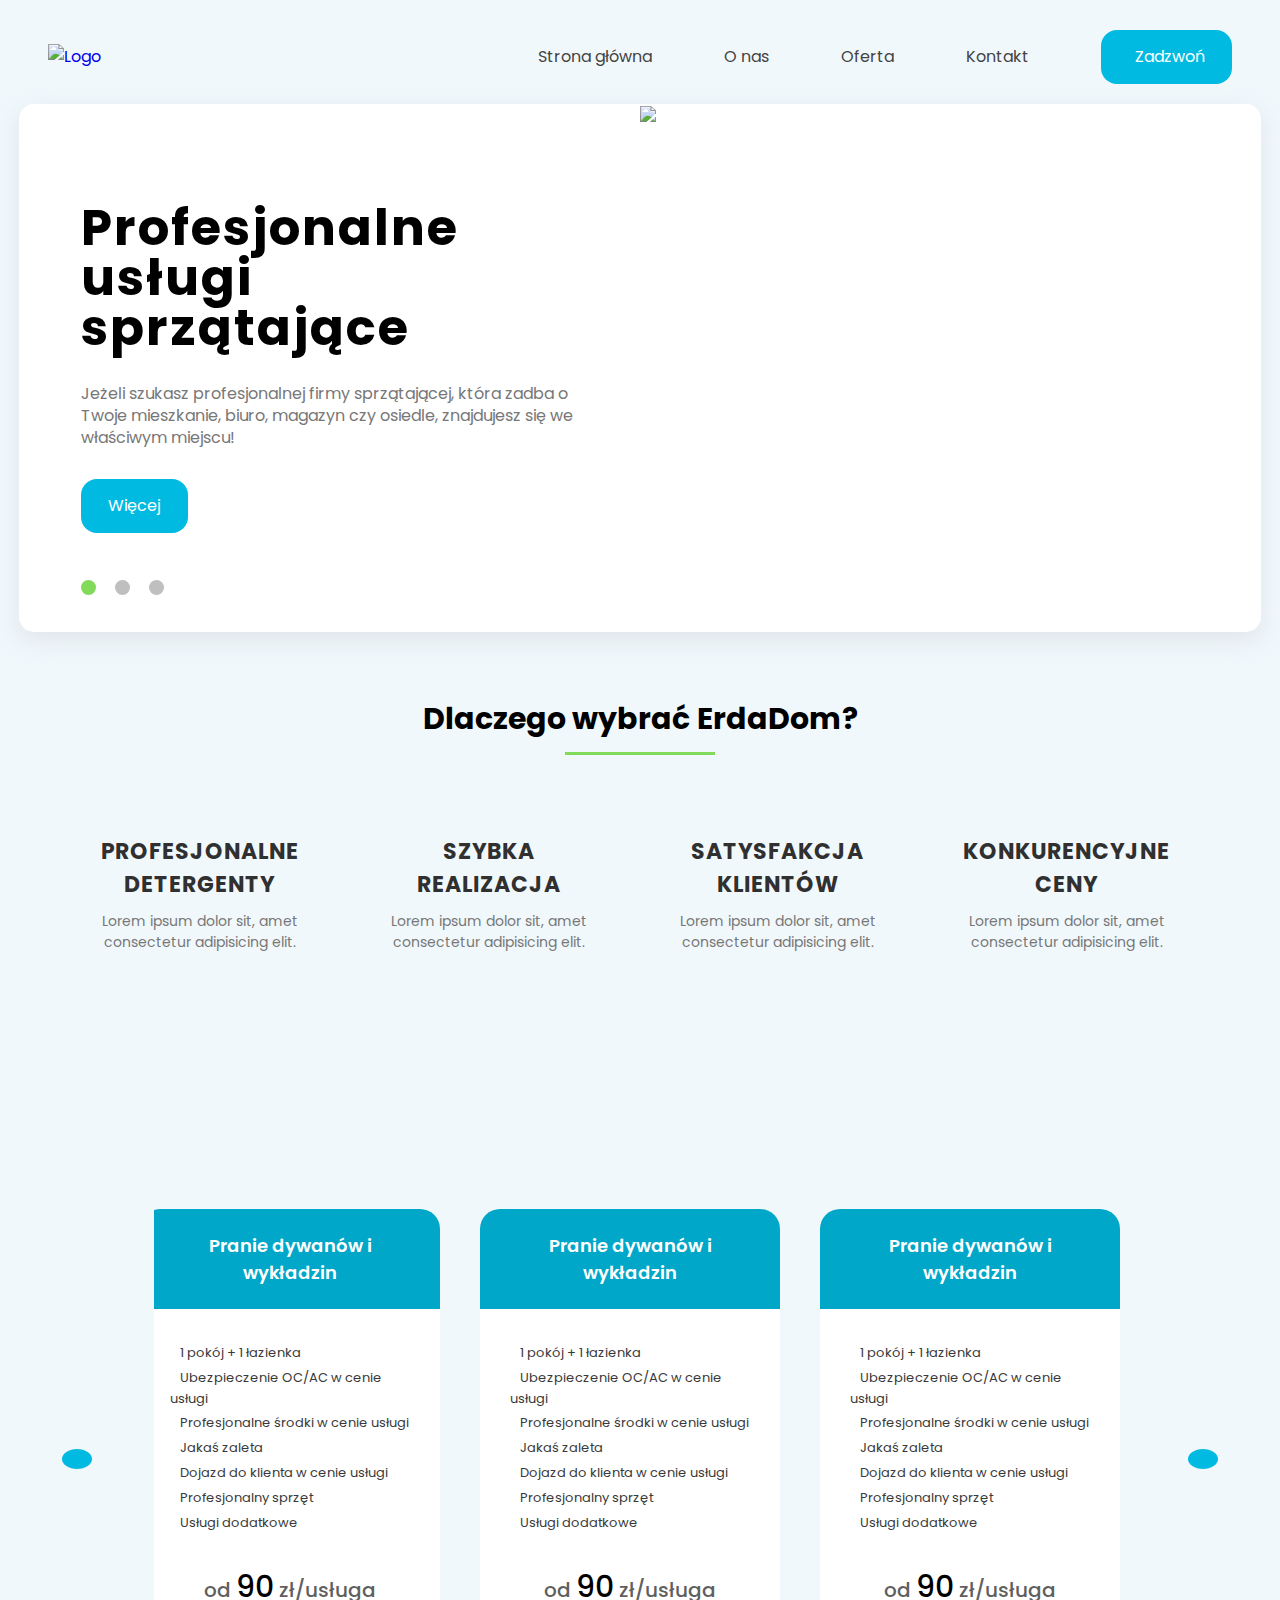
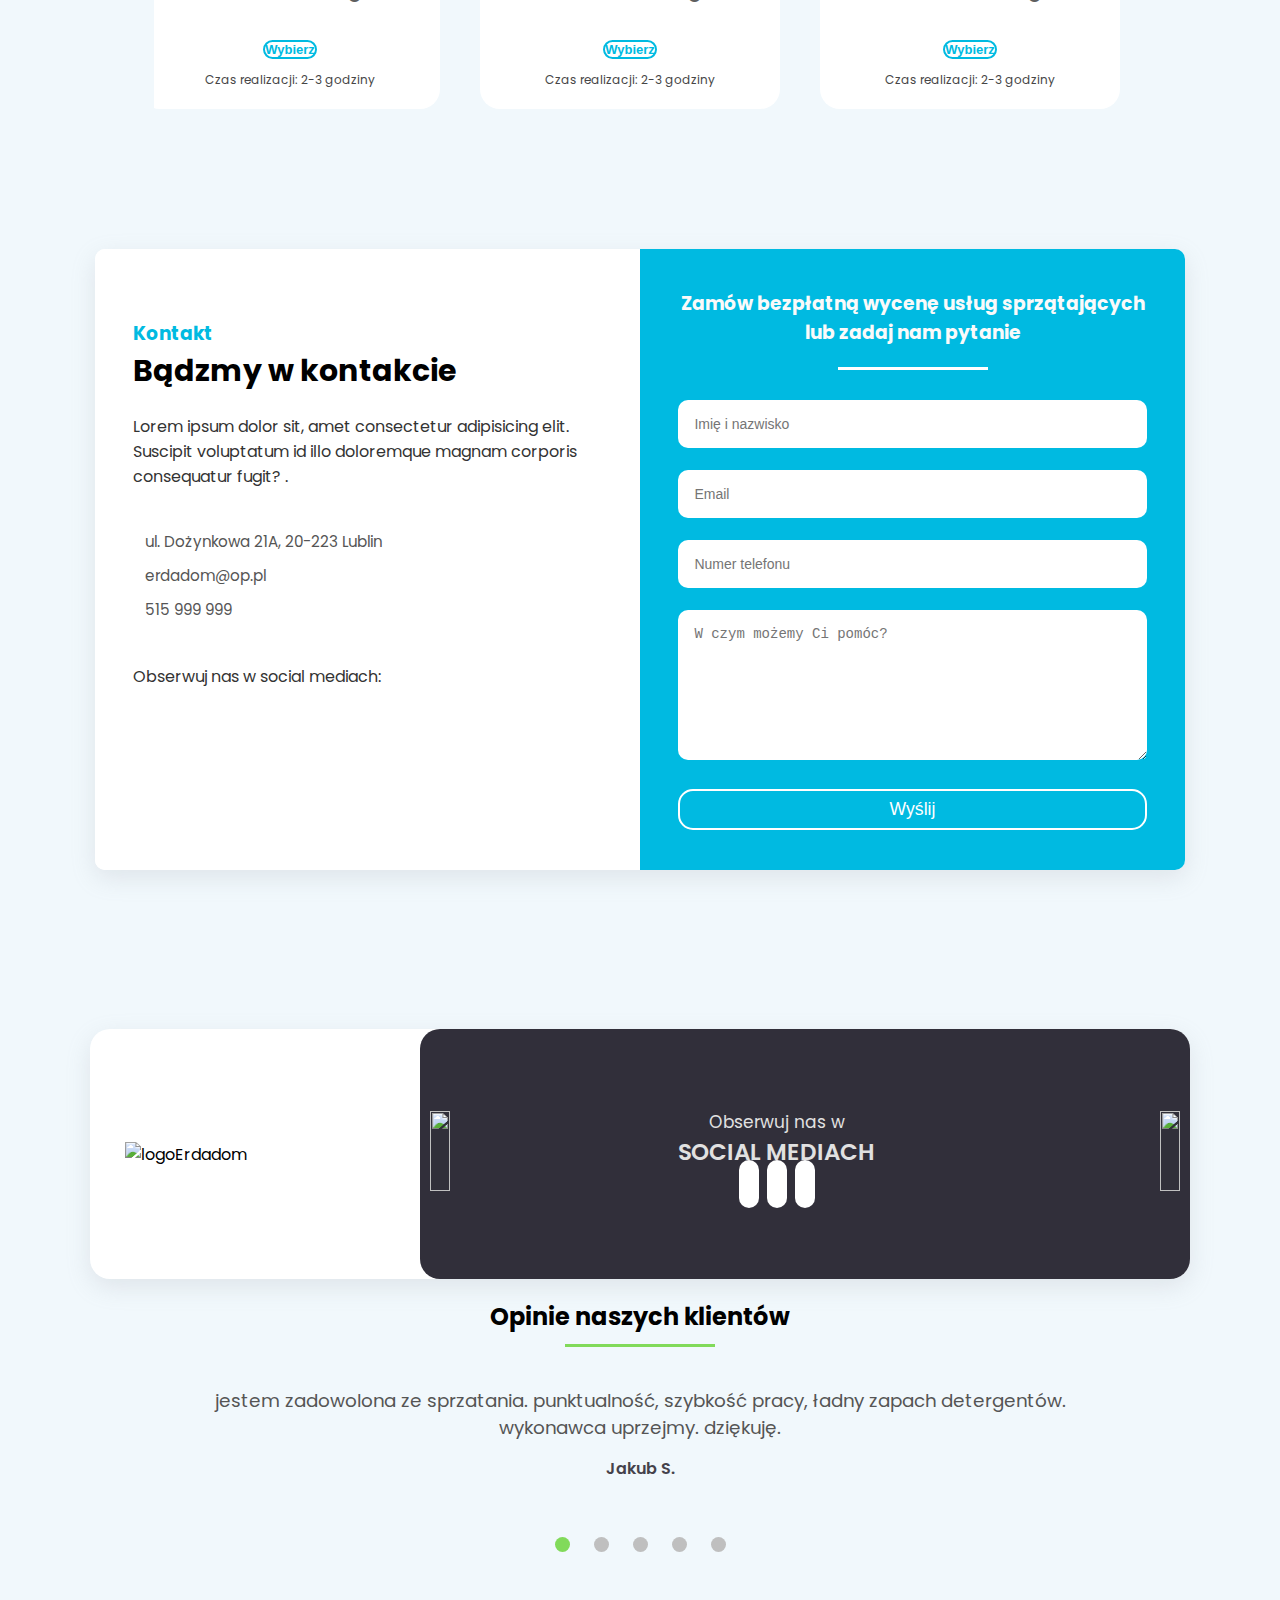
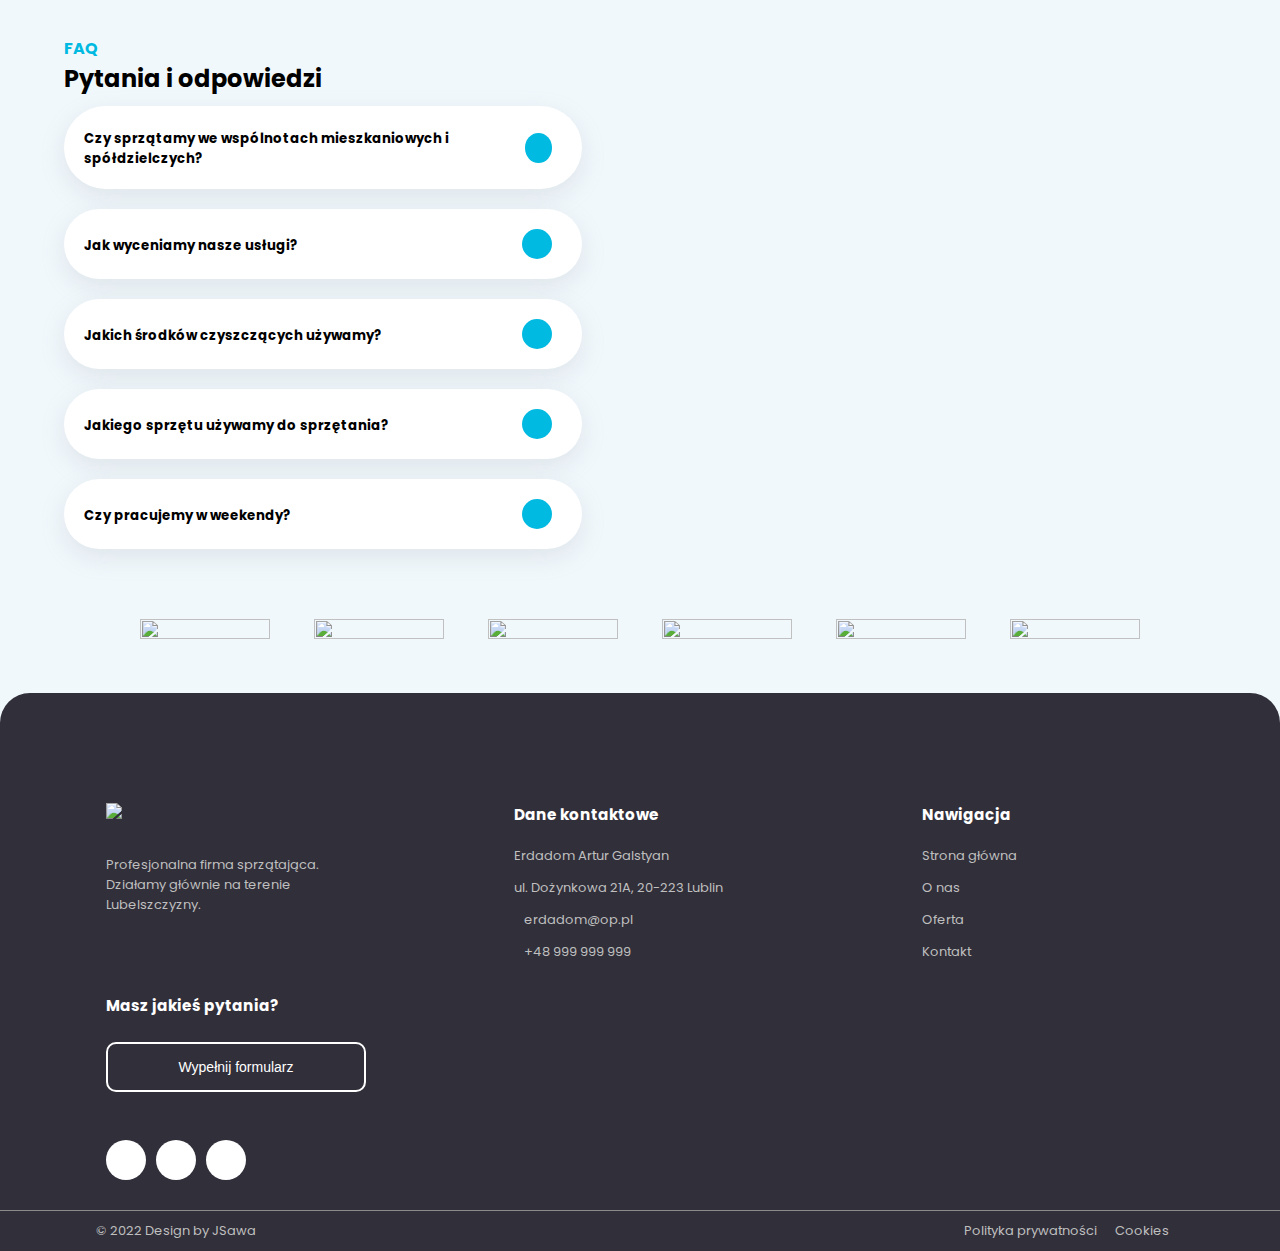
==== index.html @ 8491d3fc "Add files via upload" ====
<!DOCTYPE html>
<html lang="en">
<head>
  <meta charset="UTF-8">
  <meta http-equiv="X-UA-Compatible" content="IE=edge">
  <meta name="viewport" content="width=device-width, initial-scale=1.0">
  <link rel="stylesheet" href="./style.css">
  <link rel="stylesheet" href="https://cdnjs.cloudflare.com/ajax/libs/font-awesome/6.2.0/css/all.min.css" integrity="sha512-xh6O/CkQoPOWDdYTDqeRdPCVd1SpvCA9XXcUnZS2FmJNp1coAFzvtCN9BmamE+4aHK8yyUHUSCcJHgXloTyT2A==" crossorigin="anonymous" referrerpolicy="no-referrer" />
  <link
      href="https://unpkg.com/boxicons@2.1.2/css/boxicons.min.css"
      rel="stylesheet"
    />
    

  <title>ERDADOM - Profejsonalne usługi sprzątające</title>
</head>
<body>
    <main>
      <section class="big-wrapper light">
        

        <header>
          <div class="container">
            <div class="logo">
              <a href="./index.html"><img src="./IMG/ErdadomLogo.png" alt="Logo" /></a>
            </div>

            <div class="links">
              <ul>
                <li><a href="./index.html">Strona główna</a></li>
                <li><a href="./onas.html">O nas</a></li>
                <li><a href="./oferta.html">Oferta</a></li>
                <li><a href="./kontakt.html">Kontakt</a></li>
                <li><a href="tel:+48-515-772-252" class="btn"><i class="fa-solid fa-phone"></i>Zadzwoń</a></li>
              </ul>
            </div>

            <div class="overlay"></div>

            <div class="hamburger-menu">
              <div class="bar"></div>
            </div>
          </div>
        </header>

        <div class="slider">
          <div class="column1">
            <h1>Profesjonalne usługi sprzątające</h1>
            <p>Jeżeli szukasz profesjonalnej firmy sprzątającej, która zadba o Twoje mieszkanie, biuro, magazyn czy osiedle, znajdujesz się we właściwym miejscu!</p>
            <a href="#" class="btn">Więcej</a>
            
            <ul class="ul-slider">
              <li class="btn-slider active"></li>
              <li class="btn-slider"></li>
              <li class="btn-slider"></li>
            </ul>
          </div>
          <div class="column2">
            <img src="./IMG/pic1.png" id="banner">
          </div>
        </div>

        <div class="services">
          <h3>Dlaczego wybrać ErdaDom?</h3>
          <div class="line-services"></div>
          <div class="single-service">
            <div class="social"><i class="fa-solid fa-bottle-droplet"></i></div>
            <span></span>
            <h5>Profesjonalne detergenty</h5>
            <p>Lorem ipsum dolor sit, amet consectetur adipisicing elit.</p>
          </div>
          <div class="single-service">
            <div class="social"><i class="fa-solid fa-bolt-lightning"></i></div>
            <span></span>
            <h5>Szybka realizacja</h5>
            <p>Lorem ipsum dolor sit, amet consectetur adipisicing elit.</p>
          </div>
          <div class="single-service">
            <div class="social"><i class="fa-solid fa-thumbs-up"></i></div>
            <span></span>
            <h5>Satysfakcja klientów</h5>
            <p>Lorem ipsum dolor sit, amet consectetur adipisicing elit.</p>
          </div>
          <div class="single-service">
            <div class="social"><i class="fa-solid fa-coins"></i></div>
            <span></span>
            <h5>Konkurencyjne ceny</h5>
            <p>Lorem ipsum dolor sit, amet consectetur adipisicing elit.</p>
          </div>
        </div> 
        
        <section class="product"> 
          <button class="pre-btn"><i class="fa-solid fa-angle-left"></i></button>
          <button class="nxt-btn"><i class="fa-solid fa-angle-right"></i></button>
          <div class="product-container">
              <div class="product-card">
                  <h3>Pranie dywanów i wykładzin</h3>
                    <ul>
                      <li><i class="fa-solid fa-check"></i>1 pokój + 1 łazienka</li>
                      <li><i class="fa-solid fa-check"></i>Ubezpieczenie OC/AC w cenie usługi</li>
                      <li><i class="fa-solid fa-check"></i>Profesjonalne środki w cenie usługi</li>
                      <li><i class="fa-solid fa-check"></i>Jakaś zaleta</li>
                      <li><i class="fa-solid fa-check"></i>Dojazd do klienta w cenie usługi</li>
                      <li><i class="fa-solid fa-check"></i>Profesjonalny sprzęt</li>
                      <li><i class="fa-solid fa-check"></i>Usługi dodatkowe</li>
                    </ul>
                    <h6>od <span>90</span> zł/usługa</h6>
                    <button class="btn-price">Wybierz</button>
                    <p>Czas realizacji: 2-3 godziny<p>
              </div>
      
              <div class="product-card">
                <h3>Pranie dywanów i wykładzin</h3>
                  <ul>
                    <li><i class="fa-solid fa-check"></i>1 pokój + 1 łazienka</li>
                    <li><i class="fa-solid fa-check"></i>Ubezpieczenie OC/AC w cenie usługi</li>
                    <li><i class="fa-solid fa-check"></i>Profesjonalne środki w cenie usługi</li>
                    <li><i class="fa-solid fa-check"></i>Jakaś zaleta</li>
                    <li><i class="fa-solid fa-check"></i>Dojazd do klienta w cenie usługi</li>
                    <li><i class="fa-solid fa-check"></i>Profesjonalny sprzęt</li>
                    <li><i class="fa-solid fa-check"></i>Usługi dodatkowe</li>
                  </ul>
                  <h6>od <span>90</span> zł/usługa</h6>
                  <button class="btn-price">Wybierz</button>
                  <p>Czas realizacji: 2-3 godziny<p>
              </div>
              <div class="product-card">
                <h3>Pranie dywanów i wykładzin</h3>
                  <ul>
                    <li><i class="fa-solid fa-check"></i>1 pokój + 1 łazienka</li>
                    <li><i class="fa-solid fa-check"></i>Ubezpieczenie OC/AC w cenie usługi</li>
                    <li><i class="fa-solid fa-check"></i>Profesjonalne środki w cenie usługi</li>
                    <li><i class="fa-solid fa-check"></i>Jakaś zaleta</li>
                    <li><i class="fa-solid fa-check"></i>Dojazd do klienta w cenie usługi</li>
                    <li><i class="fa-solid fa-check"></i>Profesjonalny sprzęt</li>
                    <li><i class="fa-solid fa-check"></i>Usługi dodatkowe</li>
                  </ul>
                  <h6>od <span>90</span> zł/usługa</h6>
                  <button class="btn-price">Wybierz</button>
                  <p>Czas realizacji: 2-3 godziny<p>
              </div>
              <div class="product-card">
              <h3>Pranie dywanów i wykładzin</h3>
                <ul>
                  <li><i class="fa-solid fa-check"></i>1 pokój + 1 łazienka</li>
                  <li><i class="fa-solid fa-check"></i>Ubezpieczenie OC/AC w cenie usługi</li>
                  <li><i class="fa-solid fa-check"></i>Profesjonalne środki w cenie usługi</li>
                  <li><i class="fa-solid fa-check"></i>Jakaś zaleta</li>
                  <li><i class="fa-solid fa-check"></i>Dojazd do klienta w cenie usługi</li>
                  <li><i class="fa-solid fa-check"></i>Profesjonalny sprzęt</li>
                  <li><i class="fa-solid fa-check"></i>Usługi dodatkowe</li>
                </ul>
                <h6>od <span>90</span> zł/usługa</h6>
                <button class="btn-price">Wybierz</button>
                <p>Czas realizacji: 2-3 godziny<p>
              </div>
              <div class="product-card">
            <h3>Pranie dywanów i wykładzin</h3>
              <ul>
                <li><i class="fa-solid fa-check"></i>1 pokój + 1 łazienka</li>
                <li><i class="fa-solid fa-check"></i>Ubezpieczenie OC/AC w cenie usługi</li>
                <li><i class="fa-solid fa-check"></i>Profesjonalne środki w cenie usługi</li>
                <li><i class="fa-solid fa-check"></i>Jakaś zaleta</li>
                <li><i class="fa-solid fa-check"></i>Dojazd do klienta w cenie usługi</li>
                <li><i class="fa-solid fa-check"></i>Profesjonalny sprzęt</li>
                <li><i class="fa-solid fa-check"></i>Usługi dodatkowe</li>
              </ul>
              <h6>od <span>90</span> zł/usługa</h6>
              <button class="btn-price">Wybierz</button>
              <p>Czas realizacji: 2-3 godziny<p>
              </div>
              <div class="product-card">
                <h3>Pranie dywanów i wykładzin</h3>
                  <ul>
                    <li><i class="fa-solid fa-check"></i>1 pokój + 1 łazienka</li>
                    <li><i class="fa-solid fa-check"></i>Ubezpieczenie OC/AC w cenie usługi</li>
                    <li><i class="fa-solid fa-check"></i>Profesjonalne środki w cenie usługi</li>
                    <li><i class="fa-solid fa-check"></i>Jakaś zaleta</li>
                    <li><i class="fa-solid fa-check"></i>Dojazd do klienta w cenie usługi</li>
                    <li><i class="fa-solid fa-check"></i>Profesjonalny sprzęt</li>
                    <li><i class="fa-solid fa-check"></i>Usługi dodatkowe</li>
                  </ul>
                  <h6>od <span>90</span> zł/usługa</h6>
                  <button class="btn-price">Wybierz</button>
                  <p>Czas realizacji: 2-3 godziny<p>
              </div>
              <div class="product-card">
                <h3>Pranie dywanów i wykładzin</h3>
                  <ul>
                    <li><i class="fa-solid fa-check"></i>1 pokój + 1 łazienka</li>
                    <li><i class="fa-solid fa-check"></i>Ubezpieczenie OC/AC w cenie usługi</li>
                    <li><i class="fa-solid fa-check"></i>Profesjonalne środki w cenie usługi</li>
                    <li><i class="fa-solid fa-check"></i>Jakaś zaleta</li>
                    <li><i class="fa-solid fa-check"></i>Dojazd do klienta w cenie usługi</li>
                    <li><i class="fa-solid fa-check"></i>Profesjonalny sprzęt</li>
                    <li><i class="fa-solid fa-check"></i>Usługi dodatkowe</li>
                  </ul>
                  <h6>od <span>90</span> zł/usługa</h6>
                  <button class="btn-price">Wybierz</button>
                  <p>Czas realizacji: 2-3 godziny<p>
              </div>
              <div class="product-card">
                <h3>Pranie dywanów i wykładzin</h3>
                  <ul>
                    <li><i class="fa-solid fa-check"></i>1 pokój + 1 łazienka</li>
                    <li><i class="fa-solid fa-check"></i>Ubezpieczenie OC/AC w cenie usługi</li>
                    <li><i class="fa-solid fa-check"></i>Profesjonalne środki w cenie usługi</li>
                    <li><i class="fa-solid fa-check"></i>Jakaś zaleta</li>
                    <li><i class="fa-solid fa-check"></i>Dojazd do klienta w cenie usługi</li>
                    <li><i class="fa-solid fa-check"></i>Profesjonalny sprzęt</li>
                    <li><i class="fa-solid fa-check"></i>Usługi dodatkowe</li>
                  </ul>
                  <h6>od <span>90</span> zł/usługa</h6>
                  <button class="btn-price">Wybierz</button>
                  <p>Czas realizacji: 2-3 godziny<p>
              </div>
              <div class="product-card">
                <h3>Pranie dywanów i wykładzin</h3>
                  <ul>
                    <li><i class="fa-solid fa-check"></i>1 pokój + 1 łazienka</li>
                    <li><i class="fa-solid fa-check"></i>Ubezpieczenie OC/AC w cenie usługi</li>
                    <li><i class="fa-solid fa-check"></i>Profesjonalne środki w cenie usługi</li>
                    <li><i class="fa-solid fa-check"></i>Jakaś zaleta</li>
                    <li><i class="fa-solid fa-check"></i>Dojazd do klienta w cenie usługi</li>
                    <li><i class="fa-solid fa-check"></i>Profesjonalny sprzęt</li>
                    <li><i class="fa-solid fa-check"></i>Usługi dodatkowe</li>
                  </ul>
                  <h6>od <span>90</span> zł/usługa</h6>
                  <button class="btn-price">Wybierz</button>
                  <p>Czas realizacji: 2-3 godziny<p>
              </div>
              <div class="product-card">
                <h3>Pranie dywanów i wykładzin</h3>
                  <ul>
                    <li><i class="fa-solid fa-check"></i>1 pokój + 1 łazienka</li>
                    <li><i class="fa-solid fa-check"></i>Ubezpieczenie OC/AC w cenie usługi</li>
                    <li><i class="fa-solid fa-check"></i>Profesjonalne środki w cenie usługi</li>
                    <li><i class="fa-solid fa-check"></i>Jakaś zaleta</li>
                    <li><i class="fa-solid fa-check"></i>Dojazd do klienta w cenie usługi</li>
                    <li><i class="fa-solid fa-check"></i>Profesjonalny sprzęt</li>
                    <li><i class="fa-solid fa-check"></i>Usługi dodatkowe</li>
                  </ul>
                  <h6>od <span>90</span> zł/usługa</h6>
                  <button class="btn-price">Wybierz</button>
                  <p>Czas realizacji: 2-3 godziny<p>
              </div>
          </div>
      </section>



        

        


        
        
        

        


        <div class="contact">
          <div class="form">
            <div class="contact-info">
              <h3 class="contact-title">Kontakt</h3>
              <h6 class="contact-subtitle">Bądzmy w kontakcie</h6>
              <p class="contact-text">
                Lorem ipsum dolor sit, amet consectetur adipisicing elit. Suscipit voluptatum id illo doloremque magnam corporis consequatur fugit? .
              </p>

              <div class="contact-information">
                <div class="information">
                  <i class="fa-solid fa-location-dot"></i>
                  <p>ul. Dożynkowa 21A, 20-223 Lublin</p>
                </div>
                <div class="information">
                  <i class="fa-regular fa-envelope"></i>
                  <p>erdadom@op.pl</p>
                </div>
                <div class="information">
                  <i class="fa-solid fa-phone"></i>
                  <p>515 999 999</p>
                </div>
              

              <div class="contact-social-media">
                <p>Obserwuj nas w social mediach:</p>
                <div class="social-icons">
                  <a href="#">
                    <i class="fa-brands fa-facebook-f"></i>
                  </a>
                  <a href="#">
                    <i class="fa-brands fa-instagram"></i>
                  </a>
                  <a href="#">
                    <i class="fa-brands fa-whatsapp"></i>
                  </a>
                </div>
              </div>
            </div>

          </div>
            <div class="contact-form">
             <h3>Zamów bezpłatną wycenę usług sprzątających lub zadaj nam pytanie</h3>
             <div class="line-contact"></div>
             <input type="text" class="field" placeholder="Imię i nazwisko">
             <input type="email" class="field" placeholder="Email">
             <input type="tel" class="field" placeholder="Numer telefonu">
             <textarea class="field area" placeholder="W czym możemy Ci pomóc?"></textarea>
             <button class="btn-form">Wyślij</button>
            </div>
          </div>
        </div>


        <div class="followsocials">
          <div class="followsocials-container">
            <div class="followsocials-col1">
              <img src="./IMG/ErdadomLogo.png" alt="logoErdadom">
            </div>
            <div class="followsocials-col2">
              <div class="dots1">
                <img src="./IMG/dotsleft.png" alt="">
              </div>
              <div class="followsocials-nickname">
                <p>Obserwuj nas w</p>
                <H4>SOCIAL MEDIACH</H4>
                <i class="fa-brands fa-facebook-f"></i>
                <i class="fa-brands fa-instagram"></i>
                <i class="fa-brands fa-whatsapp"></i>
                </div>

                <div class="followsocials-socials">
                  <img src="./IMG/socials.png" alt="">
                </div>
                
                <div class="dots2">
                  <img src="./IMG/dotsright.png" alt="">
                </div>
              </div>


            </div>
          </div>
        </div>




        <div class="testimonals">
          <div class="testimonials-title">
            <h2>Opinie naszych klientów</h2>
            <div class="testimonials-line"></div>
          </div>
        </div>
        <section class="testim" id="testim">
          <div class="wrap">
  
              <span id="right-arrow" class="arrow right fa fa-chevron-right"></span>
              <span id="left-arrow" class="arrow left fa fa-chevron-left"></span>
  
              <ul class="dots" id="testim-dots">
                  <li class="dot active"></li>
                  <li class="dot"></li>
                  <li class="dot"></li>
                  <li class="dot"></li>
                  <li class="dot"></li>
              </ul>
  
              <div class="cont" id="testim-content">
  
                  <div class="active">
                      
                      
                      <p>jestem zadowolona ze sprzatania. punktualność, szybkość pracy, ładny zapach detergentów. wykonawca uprzejmy. dziękuję.</p>
                      <h2>Jakub S.</h2>
                      
                          
                  </div>
                  
                  <div>
                      
                      
                      <p>
                        Niesamowicie mila Pani bardzo sprawnie ogarnela cale mieszkanie. Wszystko bardzo profesjonalnie i na poziomie. Jestem niesamowicie wdzieczny i bardzo dziekuje za pomoc;)</p>
                        <h2>Natalia R.</h2>
                        
                          
                  </div>
                  
                  <div>
                      
                      
                      <p>Mieszkanie wyspratane ekspresowo. Bardzo szybko i dokladnie. Polecam te firme z czystym sumieniem! Na pewno jeszcze skorzystam</p>
                      <h2>Kamil S.</h2>
                      
                          
                  </div>
                  
                  <div>
                      
                      
                      <p>Bardzo efektywny proces. Zamowilam usługę wieczorem na kolejny dzień. Mieszkanie pieknie posprzątane. Polecam serdecznie.</p>
                      <h2>Piotr R.</h2>
                      
                          
                  </div>
                  
                  <div>
                      
                      
                      <p>Wielkie dzięki dla firmy Clean Kit za doskonałą obsługę. Wracasz do domu - i po prostu niesamowite piękno i czystość..</p>
                      
                          <h2>Lorem Q. Ipsum</h2>
                  </div>
              </div>
  
          </div>
      </section>




        

        
        <div class="faq">
          <div class="column-1-faq">
           <h4>FAQ</h4>
           <h2>Pytania i odpowiedzi</h2>
           <div class="accordion">
             <h5>Czy sprzątamy we wspólnotach mieszkaniowych i spółdzielczych?</h5>
             <div class="icon">
               <i class="fa-sharp fa-solid fa-angle-down"></i>
           </div>
          </div>
              <div class="panel">
                <p>Lorem ipsum dolor sit amet consectetur, adipisicing elit. Consequuntur eaque voluptas ipsum dolor cupiditate, atque porro nobis corrupti ullam optio deleniti, nemo sint, at delectus aut laborum sunt animi veritatis.</p>
              </div>

              <div class="accordion">
                <h5>Jak wyceniamy nasze usługi?</h5>
                <div class="icon">
                  <i class="fa-sharp fa-solid fa-angle-down"></i>
              </div>
             </div>
                 <div class="panel">
                   <p>Lorem ipsum dolor sit amet consectetur, adipisicing elit. Consequuntur eaque voluptas ipsum dolor cupiditate, atque porro nobis corrupti ullam optio deleniti, nemo sint, at delectus aut laborum sunt animi veritatis.</p>
                 </div>

                 <div class="accordion">
                  <h5>Jakich środków czyszczących używamy?</h5>
                  <div class="icon">
                    <i class="fa-sharp fa-solid fa-angle-down"></i>
                </div>
               </div>
                   <div class="panel">
                     <p>Lorem ipsum dolor sit amet consectetur, adipisicing elit. Consequuntur eaque voluptas ipsum dolor cupiditate, atque porro nobis corrupti ullam optio deleniti, nemo sint, at delectus aut laborum sunt animi veritatis.</p>
                   </div>

                   <div class="accordion">
                    <h5>Jakiego sprzętu używamy do sprzętania?</h5>
                    <div class="icon">
                      <i class="fa-sharp fa-solid fa-angle-down"></i>
                  </div>
                 </div>
                     <div class="panel">
                       <p>Lorem ipsum dolor sit amet consectetur, adipisicing elit. Consequuntur eaque voluptas ipsum dolor cupiditate, atque porro nobis corrupti ullam optio deleniti, nemo sint, at delectus aut laborum sunt animi veritatis.</p>
                     </div>

                     <div class="accordion">
                      <h5>Czy pracujemy w weekendy?</h5>
                      <div class="icon">
                        <i class="fa-sharp fa-solid fa-angle-down"></i>
                    </div>
                   </div>
                       <div class="panel">
                         <p>Lorem ipsum dolor sit amet consectetur, adipisicing elit. Consequuntur eaque voluptas ipsum dolor cupiditate, atque porro nobis corrupti ullam optio deleniti, nemo sint, at delectus aut laborum sunt animi veritatis.</p>
                       </div>
             
           
          </div>
          <div class="column-2-faq">
            <img src="./IMG/pic3.png" alt="">
          </div>

          

        </div>

        







          <div class="client-wrap">

            <div class="client-in">
              <ul>
                <li>
                  <img src="./IMG/firma1.PNG" alt="">
                </li>
                <li>
                  <img src="./IMG/firma2.PNG" alt="">
                </li>
                <li>
                  <img src="./IMG/firma3.PNG" alt="">
                </li>
                <li>
                  <img src="./IMG/firma4.PNG" alt="">
                </li>
                <li>
                  <img src="./IMG/firma5.PNG" alt="">
                </li>
                <li>
                  <img src="./IMG/firma6.PNG" alt="">
                </li>
                
              </ul>
            </div>
          </div>


 
        



          


        <footer>
          <div class="row">
            <div class="col">
               <a href="./index.html"><img src="./IMG/ErdadomLogo.png" class="logo-slider"></a>
               <p>Profesjonalna firma sprzątająca. Działamy głównie na terenie Lubelszczyzny.</p>
            </div>
            <div class="col">
               <h3>Dane kontaktowe</h3>
               <p>Erdadom Artur Galstyan <br>
               <p>ul. Dożynkowa 21A, 20-223 Lublin</p>

               <a href="mailto:erdadom@op.pl"><p><i class="fa-solid fa-envelope"></i>erdadom@op.pl</p></a>
               <a href="tel:+48-604-844-491"><p><i class="fa-solid fa-phone"></i>+48 999 999 999</p></a>
            </div>
            <div class="col">
              <h3>Nawigacja</h3>
              <ul>
                <li><a href="./index.html">Strona główna</a></li>
                <li><a href="./onas.html">O nas</a></li>
                <li><a href="./oferta.html">Oferta</a></li>
                <li><a href="./kontakt.html">Kontakt</a></li>
              </ul>
            </div>
            <div class="col">
              <h3>Masz jakieś pytania?</h3>
              

              <button class="footer-btn">Wypełnij formularz</button>

              <div class="social-icons">
                <i class="fa-brands fa-facebook-f"></i>
                <i class="fa-brands fa-instagram"></i>
                <i class="fa-brands fa-whatsapp"></i>
              </div>
              </div>
              
            </div>
            <div class="footer-line"></div>

            <div class="footer-lowest">
              <div class="footer-col1">
                <p>
                  &copy; 2022 Design by JSawa</p>
              </div>

              <div class="footer-col2">
                <a href="#">Polityka prywatności</a>
                <a href="#">Cookies</a>
              </div>
            </div>
          
        </footer>













        

        




        



        
       

      </section>


      
      
    </main>

    <!-- JavaScript Files -->

    <script src="https://kit.fontawesome.com/a81368914c.js"></script>
    <script src="./app.js"></script>
    <script src="https://cdn.jsdelivr.net/npm/swiper/swiper-bundle.min.js"></script>
  </body>
</body>
</html>
---- style.css ----
@import url("https://fonts.googleapis.com/css2?family=Poppins:wght@100;200;300;400;500;600;700;800;900&display=swap");

.light {
  --mainColor: #64bcf4;
  --hoverColor: #5bacdf;
  --backgroundColor: #f1f8fc;
  --darkOne: #312f3a;
  --darkTwo: #45424b;
  --lightOne: #919191;
  --lightTwo: #aaa;
}

.dark {
  --mainColor: #64bcf4;
  --hoverColor: #5bacdf;
  --backgroundColor: #192e3a;
  --darkOne: #f3f3f3;
  --darkTwo: #fff;
  --lightOne: #ccc;
  --lightTwo: #e7e3e3;
}

*,
*::before,
*::after {
  padding: 0;
  margin: 0;
  box-sizing: border-box;
}

body {
  font-family: "Poppins", sans-serif;
}

.stop-scrolling {
  height: 100%;
  overflow: hidden;
}

img {
  width: 100%;
}

a {
  text-decoration: none;
}

.big-wrapper {
  position: relative;
  padding: 1.7rem 0 rem;
  width: 100%;
  min-height: 100vh;
  overflow: hidden;
  background-color: var(--backgroundColor);
  display: flex;
  flex-direction: column;
  justify-content: space-between;
}

.container {
  position: relative;
  max-width: 81rem;
  width: 100%;
  margin: 0 auto;
  padding: 0 3rem;
  padding-top: 20px;
  padding-bottom: 20px;
  z-index: 10;
}

header {
  position: relative;
  z-index: 70;
  margin-top: 10px;
}

header .container {
  display: flex;
  justify-content: space-between;
  align-items: center;
}

.overlay {
  display: none;
}

.logo {
  display: flex;
  align-items: center;
  cursor: pointer;
}

.logo img {
  width: 150px;
  margin-right: 0.6rem;
  margin-top: -0.6rem;
}

.logo h3 {
  color: var(--darkTwo);
  font-size: 1.55rem;
  line-height: 1.2;
  font-weight: 700;
}

.links ul {
  display: flex;
  list-style: none;
  align-items: center;
}

.links a {
  color: rgb(67, 67, 67);
  margin-left: 4.5rem;
  display: inline-block;
  transition: 0.3s;
}

.links a:hover {
  color: #00bae1;
  transform: scale(1.05);
}

.btn {
  display: inline-block;
  padding: 0.9rem 1.7rem;
  color: #fff !important;
  background-color: #00bae1;
  border-radius: 16px;
  text-transform: capitalize;
  transition: 0.3s;
}

.btn i{
  margin-right: 7px;
}

.btn:hover {
  background-color: #01a7c8;
  transform: scale(1) !important;
}

.hamburger-menu {
  position: relative;
  z-index: 99;
  width: 2rem;
  height: 2rem;
  display: flex;
  align-items: center;
  justify-content: center;
  cursor: pointer;
  display: none;
}

.hamburger-menu .bar {
  position: relative;
  width: 100%;
  height: 3px;
  background-color: var(--darkTwo);
  border-radius: 3px;
  transition: 0.5s;
}

.bar::before,
.bar::after {
  content: "";
  position: absolute;
  width: 100%;
  height: 100%;
  background-color: var(--darkTwo);
  border-radius: 3px;
  transition: 0.5s;
}

.bar::before {
  transform: translateY(-8px);
}

.bar::after {
  transform: translateY(8px);
}

.big-wrapper.active .hamburger-menu .bar {
  background-color: transparent;
}

.big-wrapper.active .bar::before {
  transform: translateY(0) rotate(-45deg);
}

.big-wrapper.active .bar::after {
  transform: translateY(0) rotate(45deg);
}

.slider{
  display: flex;
  justify-content: center;
  margin: auto;
  width: 97%;
  overflow: hidden;
  border-radius: 15px;
  background-color: white;
  box-shadow: rgba(149, 157, 165, 0.2) 0px 8px 24px;
  
}

.slider-onas{
  display: flex;
  justify-content: center;
  margin: auto;
  width: 97%;
  height: 0px;
  overflow: hidden;
  border-radius: 15px;
  background-color: white;
}

.column1, .column2{
  flex-basis: 50%;
  overflow: hidden;
}

.column2 img{
  width: 100%;
}

.column1{
  padding: 8% 5%;
  position: relative;
}

.column1 h1{
  font-size: 50px;
  line-height: 50px;
  letter-spacing: 2px;
  margin-bottom: 30px;
}

.column1 p{
  color: #777;
  line-height: 22px;
  margin: 15px 0 30px;
}

.ul-slider{
  position: absolute;
  bottom: 30px;
}

.ul-slider .active{
  background-color: #81da5a;
}

.zoom{
  animation: zoomout 0.5s linear 1;
}

@keyframes zoomout{
  0%{
    transform: scale(1.2);
  }
  100%{
    transform: scale(1);
  }
}

.ul-slider li{
  list-style: none;
  width: 15px;
  height: 15px;
  display: inline-block;
  background-color: #bfbfbf;
  border-radius: 50%;
  margin-right: 15px;
  cursor: pointer;
}

.showcase-area .container {
  margin-top: 250px;
  display: grid;
  grid-template-columns: repeat(2, 1fr);
  align-items: center;
  justify-content: center;
}

.big-title {
  font-size: 1.4rem;
  color: var(--darkOne);
  text-transform: capitalize;
  line-height: 1.4;
}

.text {
  color: var(--lightOne);
  font-size: 1.1rem;
  margin: 1.9rem 0 2.5rem;
  max-width: 600px;
  line-height: 2.3;
}

.showcase-area .btn {
  box-shadow: 0 0 40px 2px rgba(0, 0, 0, 0.05);
}



.toggle-btn {
  display: inline-block;
  border: none;
  background: var(--darkTwo);
  color: var(--backgroundColor);
  outline: none;
  cursor: pointer;
  height: 39px;
  width: 39px;
  border-radius: 50%;
  font-size: 1.1rem;
  transition: 0.3s;
  position: fixed;
  right: 95%;
  top: 90%;
}

.toggle-btn i {
  line-height: 39px;
}

.toggle-btn:hover {
  background: #81da5a;
}

.big-wrapper.light .toggle-btn i:last-child {
  display: none;
}

.big-wrapper.light .toggle-btn i:first-child {
  display: block;
}

.big-wrapper.dark .toggle-btn i:last-child {
  display: block;
}

.big-wrapper.dark .toggle-btn i:first-child {
  display: none;
}

.shape {
  position: absolute;
  z-index: 0;
  width: 500px;
  bottom: -180px;
  left: -15px;
  opacity: 0.1;
}

.copy {
  position: absolute;
  top: 0;
  left: 0;
  z-index: 100;
  animation: appear 1s 1 both;
}

@keyframes appear {
  0% {
    clip-path: circle(30% at -25% -25%);
  }
  100% {
    clip-path: circle(150% at 0 0);
  }
}

@media screen and (max-width: 870px) {
  .hamburger-menu {
    display: flex;
  }

  .links {
    position: fixed;
    top: 0;
    right: 0;
    max-width: 450px;
    width: 100%;
    height: 100%;
    background-color: #00bae1;
    z-index: 95;
    display: flex;
    align-items: center;
    justify-content: center;
    transform: translateX(100%);
    transition: 0.5s;
  }

  .links ul {
    flex-direction: column;
  }

  .links a {
    color: #fff;
    margin-left: 0;
    padding: 2rem 0;
  }

  .links .btn {
    background: none;
  }

  .overlay {
    display: block;
    position: fixed;
    top: 0;
    left: 0;
    right: 0;
    bottom: 0;
    background-color: rgba(0, 0, 0, 0.7);
    opacity: 0;
    pointer-events: none;
    transition: 0.5s;
  }

  .big-wrapper.active .links {
    transform: translateX(0);
    box-shadow: 0 0 50px 2px rgba(0, 0, 0, 0.4);
  }

  .big-wrapper.active .overlay {
    pointer-events: all;
    opacity: 1;
  }

  .showcase-area {
    padding: 2.5rem 0;
    max-width: 700px;
    margin: 0 auto;
  }

  .showcase-area .container {
    grid-template-columns: 1fr;
    justify-content: center;
    grid-gap: 2rem;
  }

  .big-title {
    font-size: 1.1rem;
  }

  .text {
    font-size: 0.95rem;
    margin: 1.4rem 0 1.5rem;
  }

  .person {
    width: 100%;
    transform: none;
  }

  .logo h3 {
    font-size: 1.25rem;
  }

  .shape {
    bottom: -180px;
    left: -150px;
  }
}

@media screen and (max-width: 470px) {
  .container {
    padding: 0 1.5rem;
  }

  .big-title {
    font-size: 0.9rem;
  }

  .text {
    margin: 1.1rem 0 1.5rem;
  }

  .showcase-area .btn {
    font-size: 0.8rem;
  }
}






.services{
  width: 1170px;
  margin: 5% auto;
}

.services h3{
  font-weight: bold;
  text-align: center;
  font-size: 30px;
  color: black;
  margin: 0;
  margin-bottom: 10px;
}

.line-services{
  width: 150px;
  height: 3px;
  background-color: #81da5a;
  margin: 0 auto 70px auto;
}

.single-service{
  position: relative;
  width: 23%;
  height: 320px;
  box-sizing: border-box;
  padding: 0 15px;
  transition: .5s;
  overflow: hidden;
  float: left;
  margin: 0 10px;
  text-align: center;
  transition: transform 500ms;

}

.single-service:hover{
  transform: translateY(-10px);
}

.single-service i{
  font-size: 80px;
  margin-bottom: 10px;
  transition: transform 500ms;
  padding-top: 30px;
}




  

.single-service h5{
  font-size: 22px;
  text-transform: uppercase;
  letter-spacing: 1px;
  color: #303030;
  margin-top: 10px;
}




.single-service p{
  font-size: 14px;
  color: #777;
  margin-top: 10px;
}

@media (max-width:600px){
  .services{
    width: 100%;
  }
  .single-service{
    width: 95%;
  }
  .services h2{
    font-size: 30px;
  }
}

@media (max-width:900px){
  .services{
    width: 100%;
  }
  .single-service{
    width: 40%;
  }
  .services h2{
    font-size: 30px;
  }
}





.product {
  position: relative;
  overflow: hidden;
}

.product-category {
  padding: 0 14vw;
  font-size: 30px;
  font-weight: 500;
  margin-bottom: 40px;
  text-transform: capitalize;
}

.product-container {
  width: 1000px;
  display: flex;
  overflow-x: auto;
  scroll-behavior: smooth;
  margin: auto;
  
}

.product-container::-webkit-scrollbar {
  display: none;
}

.product-card {
  flex: 0 0 auto;
  width: 300px;
  height: 500px;
  margin-right: 40px;
  background-color: white;
  border-radius: 10px;
}



.product-card{
  background-color: white;
  border-radius: 20px;
  color: #fff;
  text-align: center;
  
  
}


.product-card h3{
  font-size: 18px;
  font-weight: 600;
  background-color: #01a7c8;
  padding-top: 30px;
  padding-bottom: 30px;
  border-top-left-radius: 20px;
  border-top-right-radius: 20px;
  height: 100px;
  display: flex;
  align-items: center;
  justify-content: center;
  padding-left: 30px;
  padding-right: 30px;
}

.product-card h2{
  margin-bottom: 10px;
  font-size: 30px;
}

.product-card h6{
  font-size: 20px;
  font-weight: 500;
  color: rgb(95, 95, 95);
  
}


.product-card p{
  color: rgb(70, 70, 70);
  margin-top: 10px;
  font-size: 12px;
  margin-bottom: 30px;

  
}

.product-card ul{
  text-align: left;
  font-size: 13px;
  margin: 30px;
  margin-top: 30px;
  color: rgb(57, 57, 57);
  list-style: none;
}

.product-card h6 span{
  color: black;
  font-size: 30px;
}

.price-col ul li{
  margin: 15px 0;
}

.product-card ul li i{
  color: #00bae1;
  font-size: 16px;
  margin-right: 10px;
}

.btn-price{
  margin-top: 30px;
 
  border-radius: 10px;
  border: #00bae1 solid 2px;
  color: #00bae1;
  font-size: 13px;
  font-weight: 600;
  background-color: transparent; 
  transition: 0.5s;
  cursor: pointer;
}

.btn-price:hover{
  background-color: #00bae1;
  color: white;
  
}









.pre-btn {
  border: none;
  width: 12vw;
  height: 100%;
  position: absolute;
  top: 0;
  display: flex;
  justify-content: center;
  align-items: center;
  background: #f1f8fc;
  cursor: pointer;
  z-index: 8;
}

.pre-btn i{
  left: 0;
  font-size: 25px;
  padding: 10px 15px ;
  background-color: #00bae1;
  border-radius: 50%;
  color: white;
}

.nxt-btn {
  right: 0;
  border: none;
  width: 12vw;
  height: 100%;
  position: absolute;
  top: 0;
  display: flex;
  justify-content: center;
  align-items: center;
  cursor: pointer;
  z-index: 8;
  
  background-color: #f1f8fc;
}

.nxt-btn i{
  font-size: 25px;
  padding: 10px 15px 10px 15px;
  background-color: #00bae1;
  border-radius: 50%;
  color: white;
}

.pre-btn img,
.nxt-btn img {
  opacity: 0.2;
}

.pre-btn:hover img,
.nxt-btn:hover img {
  opacity: 1;
}

.collection-container {
  width: 100%;
  display: grid;
  grid-template-columns: repeat(2, 1fr);
  grid-gap: 10px;
}

.collection {
  position: relative;
}

.collection img {
  width: 100%;
  height: 100%;
  object-fit: cover;
}

.collection p {
  position: absolute;
  top: 50%;
  left: 50%;
  transform: translate(-50%, -50%);
  text-align: center;
  color: #fff;
  font-size: 50px;
  text-transform: capitalize;
}

.collection:nth-child(3) {
  grid-column: span 2;
  margin-bottom: 10px;
}









.followsocials{
  width: 100%;
  display: flex;
  justify-content: center;
  align-items: center;
}

.followsocials-container{
  width: 1100px;
  height: 250px;
  background-color: white;
  margin: 20px;
  border-radius: 20px;
  display: flex;
  justify-content: center;
  align-items: center;
  box-shadow: rgba(149, 157, 165, 0.2) 0px 8px 24px;
}

.followsocials-col1{
  width: 30%;
}

.followsocials-col1{
  padding: 35px;
}

.followsocials-col2{
  width: 70%;
  height: 100%;
  background-color: #312f3a;
  border-radius: 20px;
  display: flex;
  justify-content: space-between;
  align-items: center;
}

.dots1 img{
  width: 20px;
  height: 80px;
  margin-left: 10px;
}

.dots2 img{
  width: 20px;
  height: 80px;
  margin-right: 10px;
}

.followsocials-nickname{
  width: 70%;
  
  text-align: center;
  align-items: center;
  
}

.followsocials-nickname h4{
  font-size: 23px;
  font-weight: 600;
  color: rgb(225, 225, 225);
  
}
.followsocials-nickname p{
  
  font-size: 17px;
  font-weight: 400;
  color: rgb(225, 225, 225);
}

.followsocials-nickname i{
  width: 40px;
  font-size: 20px;
  font-weight: 400;
  color: #312f3a;
  background-color: white;
  padding: 10px;
  border-radius: 50px;
  margin: 4px;
  margin-top: 15px;
  transition: .2s;
  cursor: pointer;
}

.followsocials-nickname i:hover{
  zoom: 110%;
}



.banner{
  background-image: url("./IMG/slider1.jpeg");
  background-color: black;
  color: rgb(255, 255, 255);
  width: 100%;
  height: 350px;
  display: flex;
  flex-wrap: wrap;
  align-items: center;
  justify-content: center;
  align-items: center;
  text-align: center;
  
  
}

.banner-column{
  width: 20%;
  padding: 25px;
}

.banner-text{
  font-size: 60px;
  font-weight: 600;
  color: white;
  display: flex;
  text-align: center;
  align-items: center;

}

.banner-column h4{
  font-size: 70px;
  color: #00bae1;
  
}

.banner-column h5{
  font-size: 20px;
}














.contact{
  position: relative;
  width: 100%;
  min-height: 100vh;
  padding: 2rem;
  overflow: hidden;
  display: flex;
  align-items: center;
  justify-content: center;
  
}

.form{
  width: 100%;
  max-width: 1090px;
  height: 100%;
  background-color: #fff;
  border-radius: 10px;
  
  z-index: 1000;
  overflow: hidden;
  display: grid;
  grid-template-columns: repeat(2,1fr);
  box-shadow: rgba(149, 157, 165, 0.2) 0px 8px 24px;
}

.contact-info{
  background-color: #fff;
  padding: 2.5rem 2.4rem;
  position: relative;
  
  
}

.contact-info .contact-title{
  color: #00bae1;
}

.contact-text{
  color: #333;
  
}

.contact-information{
  padding-top: 30px;
}

.information {
  display: flex;
  color: #555;
  margin: 0.7rem 0;
  align-items: center;
  text-align: left;
  font-size: 0.95rem;
  
}

.contact-information i{
  font-size: 35px;
  margin-right: 0.7rem;
  color: #00bae1;
}




.contact-social-media{
  padding: 2rem 0 0 0;
}

.contact-social-media p{
  color: #333;
}

.social-icons{
  display: flex;
  margin-top: 0.5rem;
}

.social-icons a i{
  width: 35px;
  height: 35px;
  border-radius: 20px;
  background: #00bae1;
  color: #fff;
  text-align: center;
  line-height: 35px;
  margin-right: 0.5rem;
  transition: .3s;
}

.social-icons a i:hover{
  background-color: #01a7c8;
}





.contact-form{
  background-color: #00bae1;
  padding: 2.5rem 2.4rem;
}

.line-contact{
  width: 150px;
  height: 3px;
  background-color: white;
  margin: 0 auto 30px auto;
}
.contact-form h3{
  position: relative;
  padding-bottom: 10px;
  margin-bottom: 10px;
  position: relative;
  text-align: center;
  color: #fafafa;

}

.contact-info h6{
  position: relative;
  padding-bottom: 10px;
  margin-bottom: 10px;
  position: relative;
  color: black;
  font-size: 30px;
}

.contact-break{
  width: 100%;
  height: 300px;
}


.field{
  
  width: 100%;
  padding: 1rem 1rem;
  outline: none;
  border: none;
  background-color: white;
  border-radius: 10px;
  font-size: 14px;
  margin-bottom: 22px;
  transition: .3s;
}

.area{
  min-height: 150px;
}

.btn-form{
  width: 100%;
  padding: 0.5rem 1rem;
  font-size: 1.1rem;
  background-color: transparent;
  cursor: pointer;
  outline: none;
  border: 2px solid white;
  border-radius: 15px;
  color: white;
  font-weight: 500;
  transition: .3s;
}

.btn-form:hover{
  background-color: white;
  color: #00bae1;
}

@media (max-width: 850px){
  .form{
    grid-template-columns: 1fr;
  }


.contact-info:before{
  bottom: initial;
  top: -75px;
  right: 65px;
  transform: scale(0.95);
}

.contact-form::before{
  top: -13px;
  left: initial;
  right: 70px;
}

}











.testimonials-title{
  text-align: center;
}

.testimonials-line{
  width: 150px;
  height: 3px;
  background-color: #81da5a;
  margin: auto;
  margin-top: 10px;
}

.testim{
  width: 100%;
  padding-bottom: 30px;
  

}
.testim .wrap{
  position: relative;
  width: 100%;
  max-width: 1220px;
  padding: 40px 20px;
  margin: auto;
}
.testim .arrow{
  display: block;
  position: absolute;
  color: rgb(162, 162, 162);
  cursor: pointer;
  font-size: 2em;
  top: 50%;
  transform: translateY(-50%);
  transition: all .3s ease-in-out;
  padding: 5px;
  z-index: 22222222;
}
.testim .arrow:before{
  cursor: pointer;
}
.testim .arrow.left{
  left: 10px;
}
.testim .arrow.right{
  right: 10px;
}
.testim .arrow:hover{
  color: #81da5a;
}
.testim .dots{
  text-align: center;
  position: absolute;
  width: 100%;
  bottom: 60px;
  left: 0;
  display: block;
  z-index: 3333;
  height: 12px;
}
.testim .dots .dot{
  list-style-type: none;
  display: inline-block;
  width: 15px;
  height: 15px;
  border-radius: 50%;
  background-color: #bfbfbf;
  margin: 0 10px;
  cursor: pointer;
  transition: all .5s ease-in-out;
  position: relative;
}
.testim .dots .dot.active,
.testim .dots .dot:hover{
background: #81da5a;
}

.testim .dots .dot.active{
  animation: testim-scale .5s ease-in-out forwards;
}
.testim .cont{
  position: relative;
  overflow: hidden;
}
.testim .cont > div{
  text-align: center;
  position: absolute;
  top: 0;
  left: 0;
  padding: 0 0 70px 0;
  opacity: 0;
}
.testim .cont > div.inactive{
  opacity: 1;
}
.testim .cont > div.active{
  
  position: relative;
  opacity: 1;
  
}
.testim .cont div .img img{
  display: block;
  width: 100px;
  height: 100px;
  margin: auto;
  border-radius: 50%;
}
.testim .cont div h2{
  color: #45424b;
  font-size: 1em;
  margin: 15px 0;
  font-weight: 600;
 
}
.testim .cont div p{
  font-size: 1.15em;
  color: #555;
  width: 80%;
  margin: auto;
}

.testim .cont div.active .img img{
  animation: testim-show .5s ease-in-out forwards;
}
.testim .cont div.active h2{
  animation: testim-content-in .4s ease-in-out forwards;
}
.testim .cont div.active p {
  animation: testim-content-in .5s ease-in-out forwards;
}
.testim .cont div.inactive .img img{
  animation: testim-hide .5s ease-in-out forwards;
}
.testim .cont div.inactive h2{
  animation: testim-content-out .4s ease-in-out forwards;
}
.testim .cont div.inactive p {
  animation: testim-content-out .5s ease-in-out forwards;
}



@keyframes testim-content-in {
  from {
      opacity: 0;
      transform: translateY(100%);
  }
  to {
      opacity: 1;
      transform: translateY(0);
  }
}
@keyframes testim-content-out {
  from {
      opacity: 1;
      transform: translateY(0);
  }
  to {
      opacity: 0;
      transform: translateY(-100%);
  }
}
@keyframes testim-show {
  from {
      opacity: 0;
      transform: scale(0);
  }
  to {
      opacity: 1;
      transform: scale(1);
  }
}
@keyframes testim-hide {
  from {
      opacity: 1;
      transform: scale(1);
  }
  to {
      opacity: 0;
      transform: scale(0);
  }
}
/* coding with nick */

/* Responsive */

@media all and (max-width: 300px) {
  body {
      font-size: 14px;
  }
}
@media all and (max-width: 500px) {
  .testim .arrow{
      font-size: 1.5rem;
  }
  .testim .cont div p{
      line-height: 25px;
  }
}









.faq{
  display: flex;
  width: 90%;
  margin: auto;
  align-items: center;
  margin-bottom: 50px;
}


.column-1-faq{
  width: 50%;
  margin: 0 auto;
}

.column-1-faq h4{
  color: #00bae1;
}

.accordion{
  width: 90%;
  padding: 0 5px;
  background-color: white;
  box-shadow: #312f3a;
  cursor: pointer;
  border-radius: 50px;
  display: flex;
  margin: 10px 0;
  align-items: center;
  justify-content: space-between;
  padding: 20px;
  box-shadow: rgba(149, 157, 165, 0.2) 0px 8px 24px;
  
}

.accordion .icon{
  margin: 0 10px 0 0;
  width: 30px;
  height: 30px;
  background-color: #00bae1 ;
  border-radius: 50%;
  transition: all .5s ease-in;
  color: white;
  text-align: center;
  font-size: 22px;
}

.accordion h5{
  margin: 0;
  padding: 3px 0 0 0;
  
}

.panel{
  padding: 0 15px;
  margin-left: 25px;
  margin-right: 20px;
  font-size: 14px;
  text-align: justify;
  overflow: hidden;
  max-height: 0;
  transition: all .5s ease-in;
}


.column-2-faq{
  width: 50%;
}

.column-2-faq img{
  border-radius: 20px;
  box-shadow: rgba(149, 157, 165, 0.2) 0px 8px 24px;
}













.client-wrap{
  width: 90%;
  height: auto;
  text-align: center;
  margin: auto;
  padding-bottom: 30px;
}

.client-wrap h1{
  font-size: 60px;
  color: #00bae1;
}

.client-wrap hr{
  width: 15%;
  height: 5px;
  border: none;
  background-color: #81da5a;
  margin: auto;
  margin-top: 20px;
  margin-bottom: 20px;
}

.client-in{
  width: 100%;
  height: auto;
}

.client-in ul{
  padding: 0;
  margin: 0;

}

.client-in ul li{
  list-style: none;
  display: inline-block;
  width: 150px;
  height: 100%;
  position: relative;
  overflow: hidden;
  margin: 10px;
  box-shadow: 0px 0px 0px -7px #555;
  

}

.client-in ul li img {
  width: 130px;
  height: 100%;
}







/* Start footera */

footer{
  width: 100%;
  bottom: 0;
  background-color: #312f3a;
  color: #fff;
  padding: 100px 0 10px;
  border-top-left-radius: 30px;
  border-top-right-radius: 30px;
  font-size: 13px;
}

.row{
  width: 85%;
  margin: auto;
  display: flex;
  flex-wrap: wrap;
  align-items: flex-start;
  justify-content: space-between;
}

.col{
  flex-basis: 25%;
  padding: 10px;
}

.col p{
  width: 250px;
  color: #bfbfbf;
  margin-bottom: 12px;
  transition: .5s;
}

.col a p:hover{
  color: white;
}
.col p i{
  margin-right: 10px;
}

.col a{
  transition: .5s;
}
.col a:hover{
  color: #ffffff;
}

.logo-slider{
  width: 150px;
  margin-bottom: 30px;

}

.col h3{
  width: fit-content;
  margin-bottom: 20px;
  position: relative;
}

.email-id{
  width: fit-content;

  margin: 20px 0;
}

footer ul li{
  list-style: none;
  margin-bottom: 12px;
}

footer ul li a{
  text-decoration: none;
  color: #bfbfbf;
}

footer ul li a:hover{
  color: white;
}






.footer-btn{
  width: 260px;
  margin-top: 5px;
  margin-bottom: 40px;
  background-color: transparent;
  border: 2px solid white;
  padding: 15px 40px;
  border-radius: 10px;
  color: white;
  font-size: 14px;
  transition: .5s;
  cursor: pointer;
}

.footer-btn:hover{
  color: #312f3a;
  background-color: white;
}


.social-icons i{
  width: 40px;
  height: 40px;
  border-radius: 50%;
  text-align: center;
  line-height: 40px;
  font-size: 20px;
  color: #312f3a;
  background-color: white;
  margin-right: 10px;
  transition: 0.3s;
  cursor: pointer;
}

.social-icons i:hover{
  transform: scale(1.1);
}

.footer-line{
  background-color: rgb(139, 139, 139);
  height: 1px;
  width: 100%;
  margin-top: 20px;
}

.footer-lowest{
  width: 85%;
  margin: auto;
  display: flex;
  flex-wrap: wrap;
  align-items: flex-start;
  justify-content: space-between;
  margin-top: 10px;
}

.footer-lowest p{
  color: #bfbfbf;
  font-size: 13px;
}

.footer-lowest a{
  color: #bfbfbf;
  font-size: 13px;
  padding-right: 15px;
  transition: .5s;
}

.footer-lowest a:hover{
  color: white;
}


/* Koniec footera */








/* strona Kontakt */

.contact-title{
  margin-top: 30px;
}

.contact-title-line{
  width: 150px;
  height: 3px;
  background-color: #81da5a;
  margin: auto;
  margin-top: 10px;
}

.contact-title h2{
  text-align: center;
  font-size: 35px;
}

.contact-web-info{
  width: 90%;
  display: grid;
  grid-template-columns: repeat(auto-fit, minmax(250px, 1fr));
  grid-gap: 20px;
  margin: auto;
  background-color: transparent;
}

.contact-box{
  height: 250px;
  background-color: #00bae1;
  position: relative;
  display: flex;
  flex-direction: column;
  justify-content: center;
  align-items: center;
  border-radius: 10px;
  margin-bottom: 60px;
  margin-top: 40px;
}

.contact-box i{
  color: #00bae1;
  font-size: 40px;
  background-color: white;
  padding: 20px;
  border-radius: 50%;
  margin-bottom: 20px;
  width: 80px;
  height: 80px;
  text-align: center;
  cursor: pointer;
  transition: 0.3s;
}

.contact-box i:hover{
  zoom: 1.2;
}
.contact-web-info h3{
  color: white;
  margin-bottom: 10px;
  font-size: 24px;
  text-align: center;
  
}

.contact-web-info p{
  color: rgb(234, 234, 234);
  font-weight: 500;
  cursor: pointer;
}

.contact-break{
  height: 20px;
}

.formularz-kontakt{
  width: 100%;
  height: 90vh;
  display: grid;
  align-items: center;
  background-color: #00bae1;
  margin-bottom: 40px;

}

.contact-map-form{
  width: 90%;
  height: auto;
  margin: auto;
  display: flex;
  flex-wrap: wrap;
  padding: 10px;
  border-radius: 10px;
  background-color: #fff;
  
}

.contact-map{
  width: 100%;
  height: auto;
  flex: 50%;
}

.contact-map iframe{
  width: 100%;
  height: 100%;
}

.contact-web-form{
  width: 100%;
  height: auto;
  flex: 50%;
  padding: 30px;
}

.contact-web-form h3{
  margin-bottom: 10px;
  color: #000;
  text-align: center;
}

.contact-form-txt{
  width: 100%;
  height: 40px;
  color: #000;
  border: 2px solid #ffffff;
  border-radius: 10px;
  outline: none;
  margin-bottom: 20px;
  padding: 15px;
  font-size: 14px;
  border: 1px solid rgb(198, 198, 198);
}


.contact-form-txt::placeholder{
  color: rgb(137, 137, 137);
}
.contact-form-txtarea{
  width: 100%;
  height: 130px;
  color: #000;
  border: 2px solid #ffffff;
  border-radius: 10px;
  outline: none;
  margin-bottom: 20px;
  padding: 15px;
  font-size: 14px;
  border: 1px solid rgb(198, 198, 198);
}

.contact-form-txtarea::placeholder{
  color: rgb(137, 137, 137);
}

.contact-form-btn{
  width: 100%;
  border: none;
  outline: none;
  border-radius: 10px;
  background-color: #00bae1;
  color: white;
  text-transform: uppercase;
  padding: 10px 0;
  cursor: pointer;
  font-size: 16px;
}

.client-wrap h4{
  font-size: 35px;
  margin-top: 30px;
}

.contact-break{
  height: 30px;
}


/*O nas - */
.img-gallery{
  position: relative;
  min-height: 100vh;

}

.img-gallery h3{
  font-size: 30px;
  padding: 5px;
  text-align: center;
}

.image-container{
  display: flex;
  flex-wrap: wrap;
  gap: 15px;
  justify-content: center;
  padding: 10px;
}

.image{
  height: 250px;
  width: 350px;
  overflow: hidden;
  cursor: pointer;
  border-radius: 10px;
}

.image img{
  width: 100%;
  height: 100%;
  object-fit: cover;
  transition: .3s ;
  border-radius: 10px;
}

.image:hover img{
  transform: scale(1.1);
  border-radius: 55px;
}

.popup-image{
  position: fixed;
  top: 0;
  left: 0;
  background-color: rgba(0, 0, 0, .9);
  height: 100%;
  width: 100%;
  z-index: 9900;
  display: none;
}

.popup-image span{
  position: absolute;
  top: 0;
  right: 10px;
  font-size: 60px;
  font-weight: bolder;
  color: white;
  cursor: pointer;
  z-index: 100;
}

.popup-image img{
  position: absolute;
  top: 50%;
  left: 50%;
  transform: translate(-50%, -50%);
  border: 5px solid white;
  border-radius: 5px;
  width: 750px;
  object-fit: cover;
}

.gallery-line{
  width: 150px;
  height: 3px;
  background-color: #81da5a;
  margin: auto;
  margin-bottom: 20px;
}

@media (max-width: 768px){
  .popup-image img{
    width:  95%;
  }
}

.about{
  display: flex;
  width: 90%;
  margin: auto;
  align-items: center;
  margin-bottom: 50px;
}






.column-1-about{
  width: 50%;
}

.column-1-about img{
  border-radius: 20px;
}

.column-2-about{
  width: 50%;
  margin: 0 auto;
  padding: 50px;
}

.column-2-about h3{
  font-size: 20px;
  text-align: justify;
  padding-top: 10px;
  padding-bottom: 10px;
}

.column-2-about h4{
  color: #00bae1;
  font-size: 20px;
}

.column-2-about p{
  text-align: justify;
  font-size: 15px;
  color: #555;
}


/*Koniec O nas - */
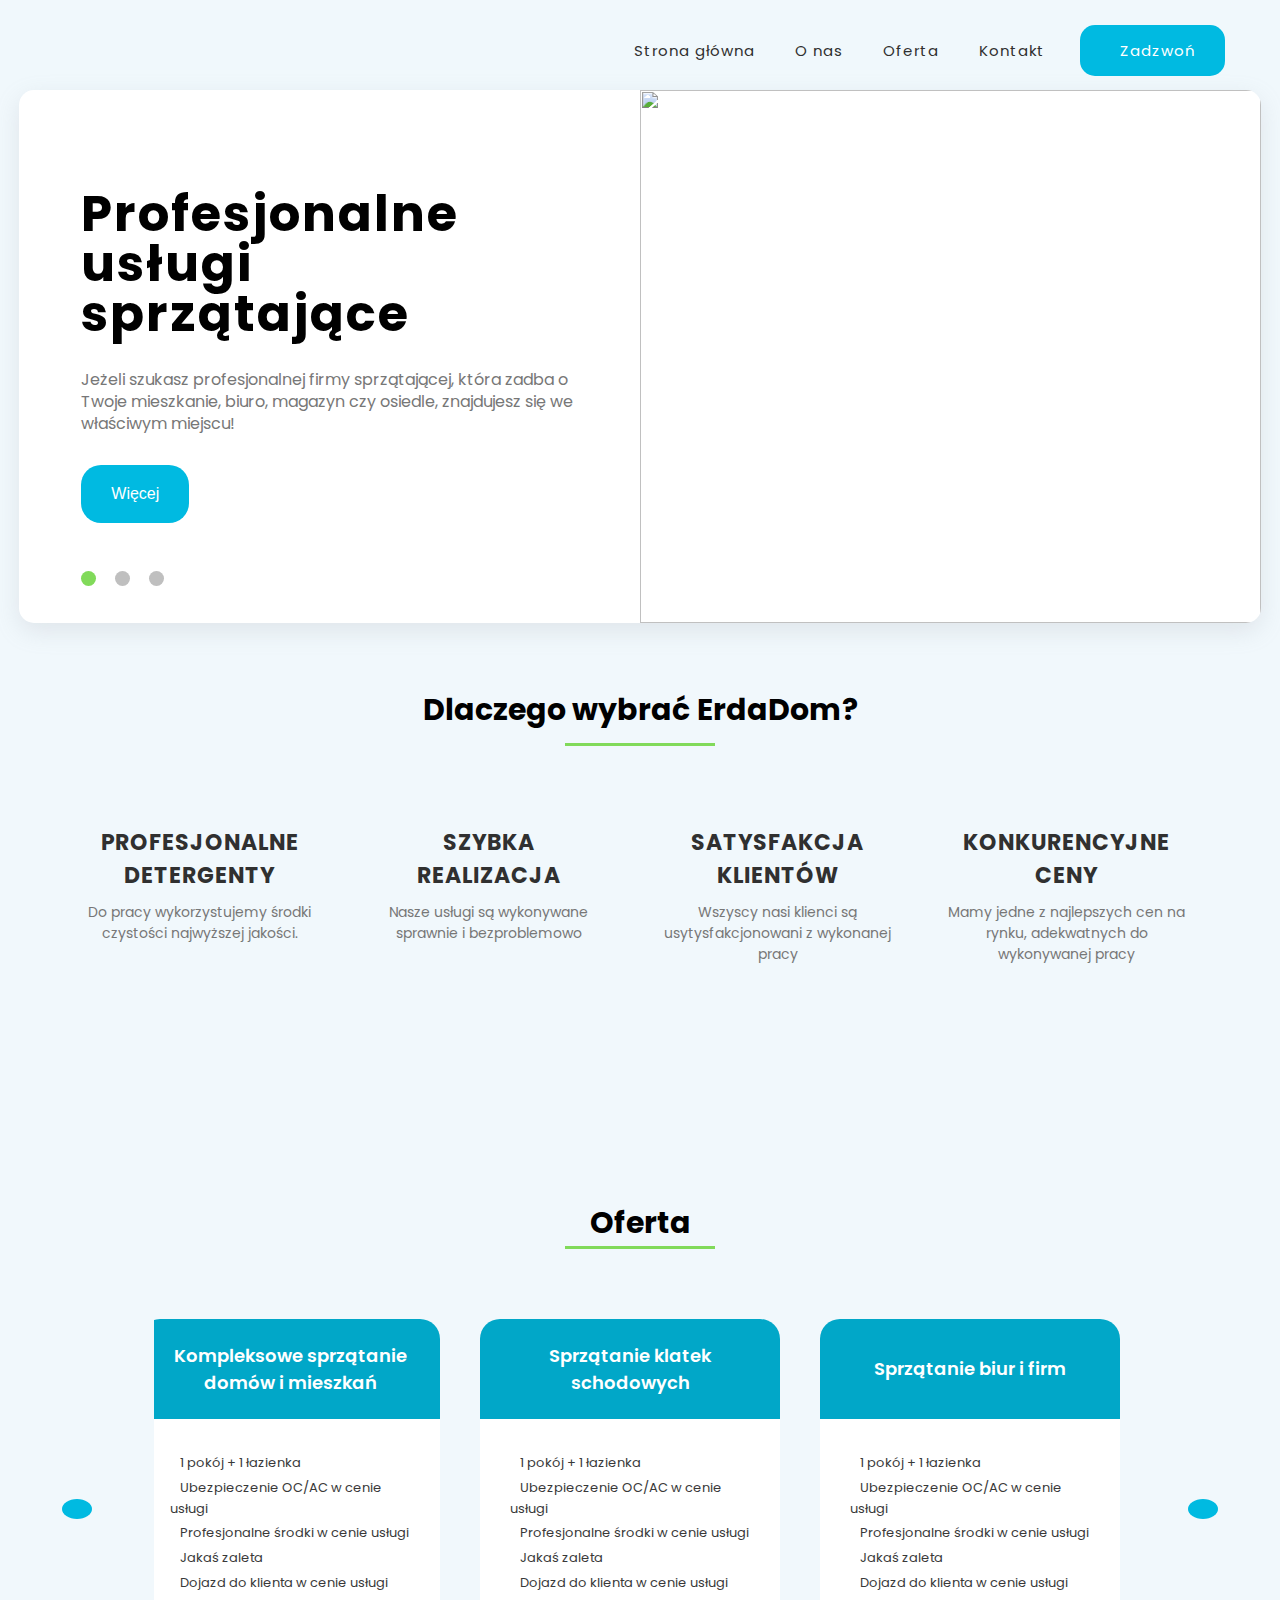
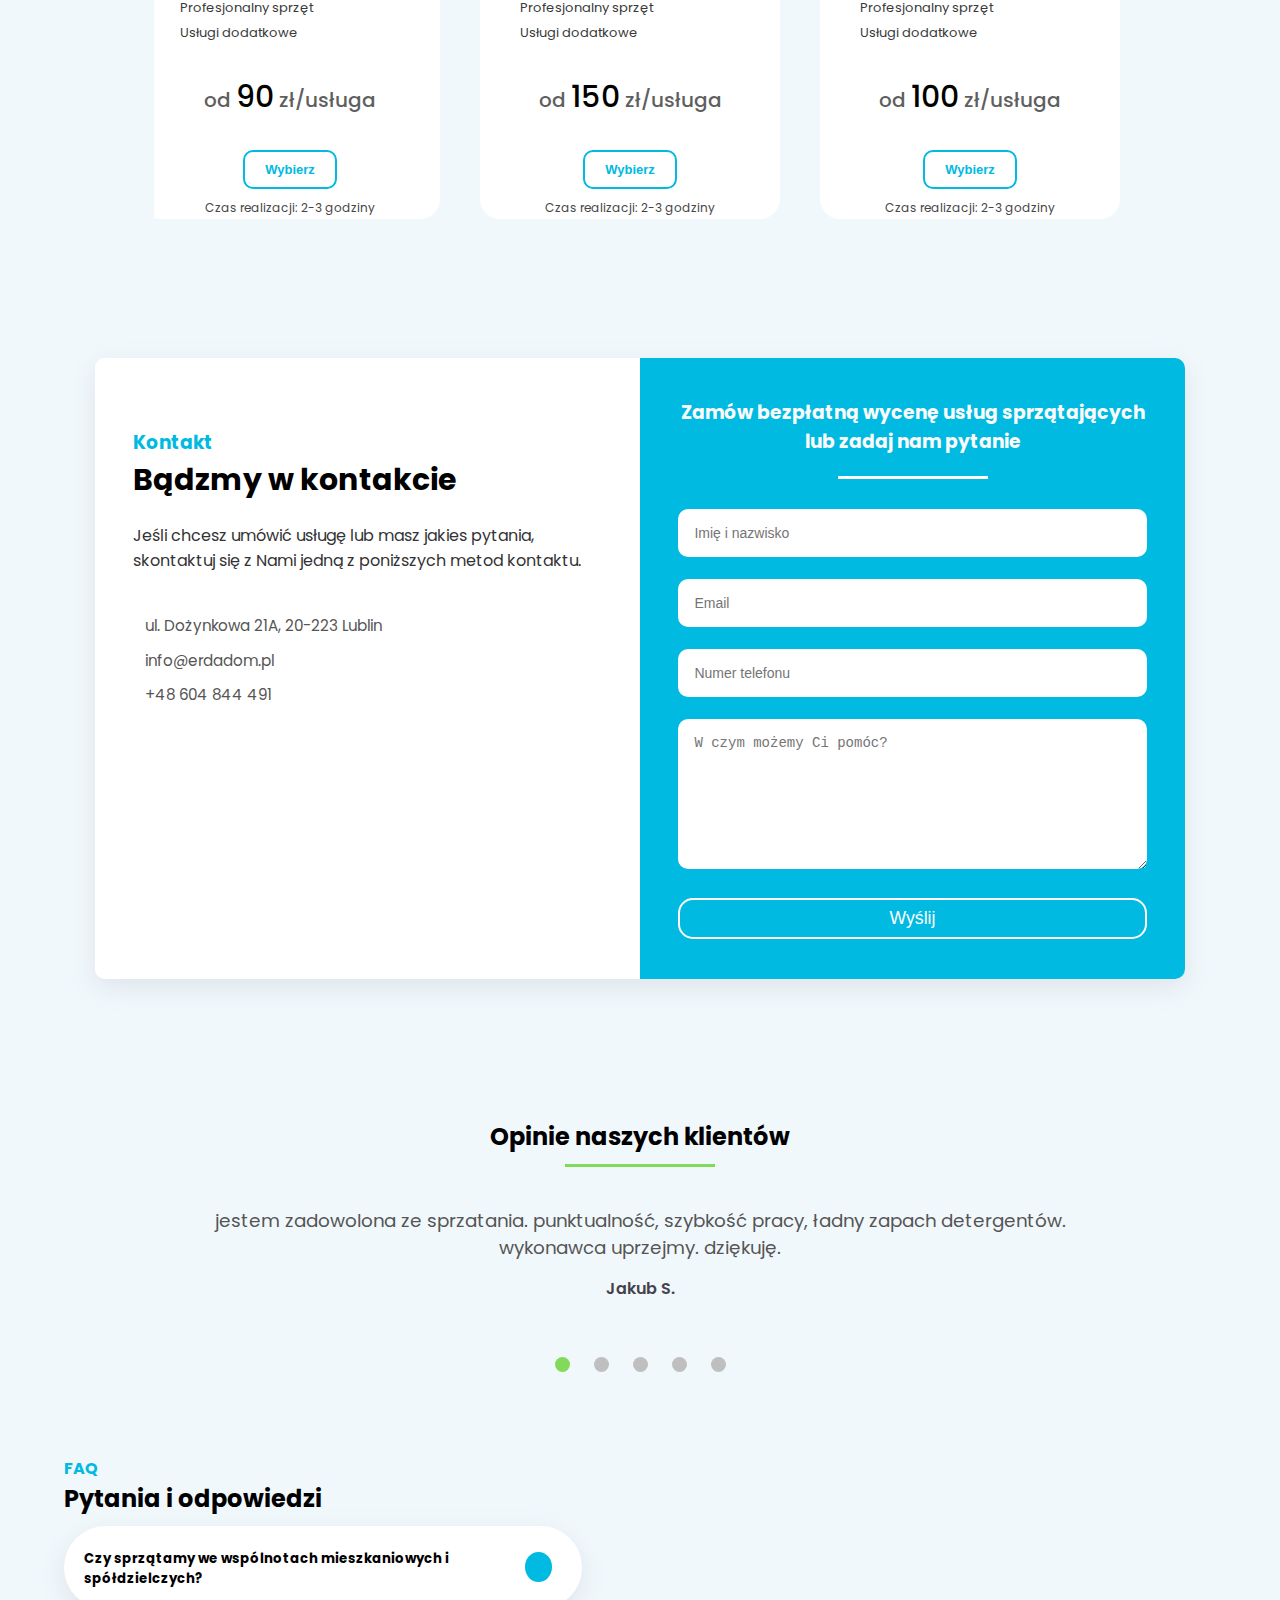
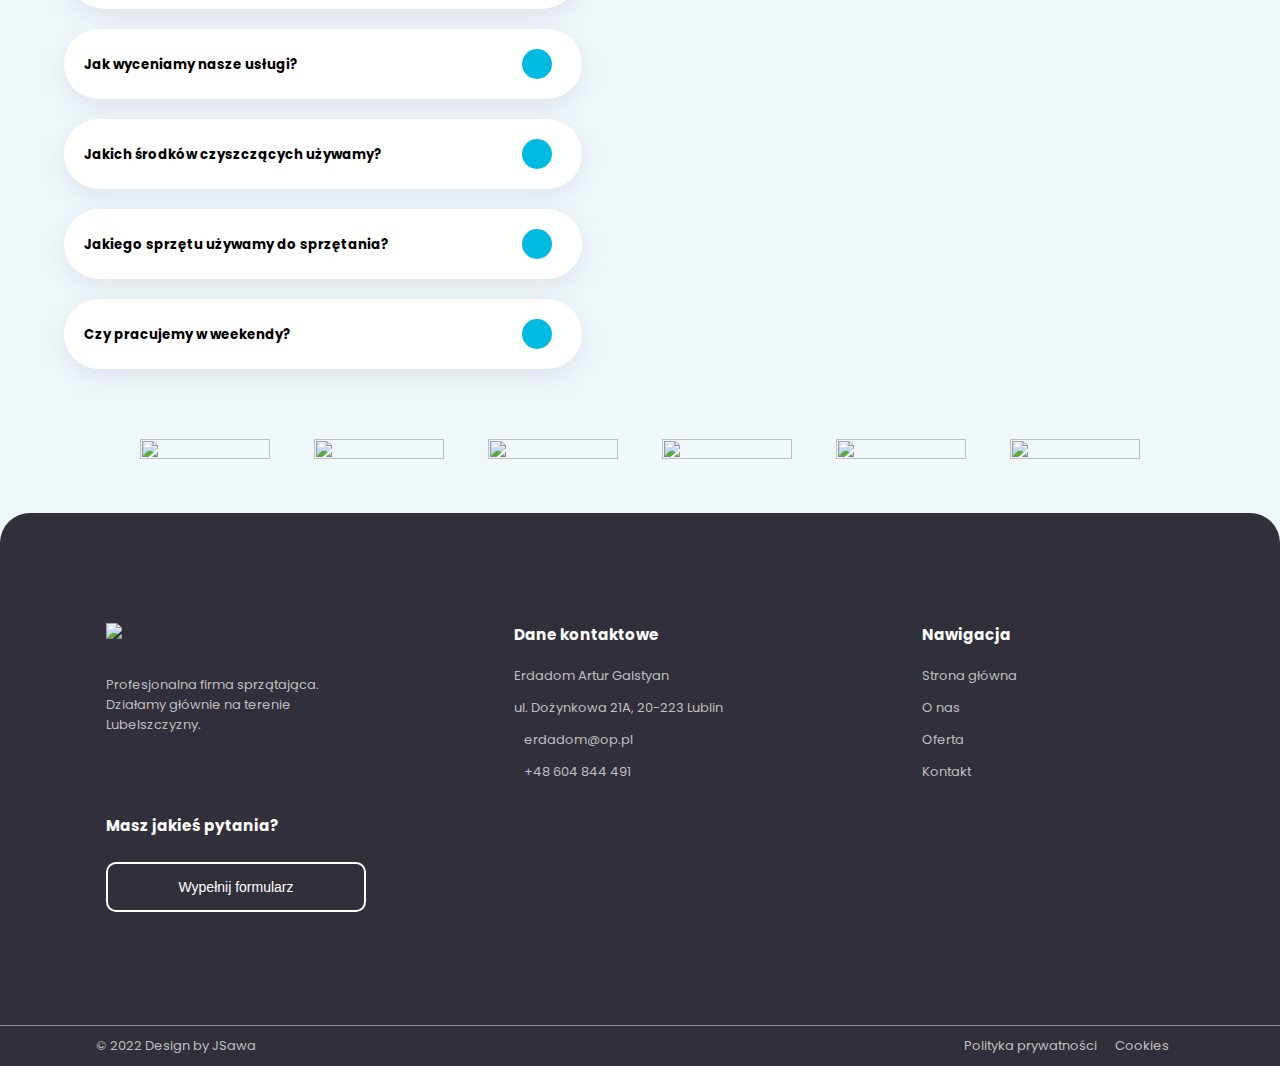
==== commit 1da4a012: "Add files via upload" ====
--- a/index.html
+++ b/index.html
@@ -12,42 +12,2406 @@
     />
     
 
-  <title>ERDADOM - Profejsonalne usługi sprzątające</title>
+  <title>Erdadom - Profejsonalne usługi sprzątające</title>
+
+  
+  <style>
+    @import url("https://fonts.googleapis.com/css2?family=Poppins:wght@100;200;300;400;500;600;700;800;900&display=swap");
+
+.light {
+  --mainColor: #64bcf4;
+  --hoverColor: #5bacdf;
+  --backgroundColor: #f1f8fc;
+  --darkOne: #312f3a;
+  --darkTwo: #45424b;
+  --lightOne: #919191;
+  --lightTwo: #aaa;
+}
+
+.dark {
+  --mainColor: #64bcf4;
+  --hoverColor: #5bacdf;
+  --backgroundColor: #192e3a;
+  --darkOne: #f3f3f3;
+  --darkTwo: #fff;
+  --lightOne: #ccc;
+  --lightTwo: #e7e3e3;
+}
+
+*,
+*::before,
+*::after {
+  padding: 0;
+  margin: 0;
+  box-sizing: border-box;
+}
+
+body {
+  font-family: "Poppins", sans-serif;
+}
+
+.stop-scrolling {
+  height: 100%;
+  overflow: hidden;
+}
+
+img {
+  width: 100%;
+}
+
+a {
+  text-decoration: none;
+}
+
+.big-wrapper {
+  position: relative;
+  padding: 1.7rem 0 rem;
+  width: 100%;
+  min-height: 100vh;
+  overflow: hidden;
+  background-color: var(--backgroundColor);
+  display: flex;
+  flex-direction: column;
+  justify-content: space-between;
+}
+
+.container {
+  position: relative;
+  max-width: 81rem;
+  width: 100%;
+  margin: 0 auto;
+  padding: 0 3rem;
+  padding-top: 20px;
+  padding-bottom: 20px;
+  z-index: 10;
+}
+
+nav{
+  display: flex;
+  height: 80px;
+  width: 100%;
+  background-color: #f0f8fc;
+  align-items: center;
+  justify-content: space-between;
+  padding: 0 50px 0 100px;
+  flex-wrap: wrap;
+  margin-top: 10px;
+  margin-bottom: 0px;
+  
+}
+nav .logo img{
+  width: 130px;
+}
+nav ul{
+  display: flex;
+  flex-wrap: wrap;
+  list-style: none;
+  color: #00bae1;
+  
+}
+nav ul li{
+  margin: 0 5px;
+  color: #00bae1;
+}
+nav ul li a{
+  color: #303030;
+  text-decoration: none;
+  font-size: 15px;
+  font-weight: 400;
+  padding: 8px 15px;
+  border-radius: 5px;
+  letter-spacing: 1px;
+  transition: all 0.3s ease;
+}
+
+.call-action{
+  background: #00bae1;
+  color: white;
+  border-radius: 15px;
+  padding: 15px 30px;
+  margin-left: 10px;
+}
+
+.call-action:hover{
+  background: #01b2d6;
+  color: white;
+  border-radius: 15px;
+  padding: 15px 30px;
+  margin-left: 10px;
+  width: 80%;
+}
+
+.call-action i{
+  margin-right: 10px;
+}
+
+
+nav ul li a:hover{
+  color: #00bae1;
+}
+nav .menu-btn i{
+  color: rgb(0, 0, 0);
+  font-size: 22px;
+  cursor: pointer;
+  display: none;
+}
+input[type="checkbox"]{
+  display: none;
+}
+@media (max-width: 1000px){
+  nav{
+    padding: 0 40px 0 50px;
+  }
+}
+@media (max-width: 920px) {
+  nav .menu-btn i{
+    display: block;
+  }
+  #click:checked ~ .menu-btn i:before{
+    content: "\f00d";
+  }
+  nav ul{
+    position: absolute;
+    top: 80px;
+    left: -100%;
+    background: #f0f8fc;
+    
+    height: 500px;
+    width: 100%;
+    text-align: center;
+    display: block;
+    transition: all 0.3s ease;
+    z-index: 100;
+  }
+  #click:checked ~ ul{
+    left: 0;
+  }
+  nav ul li{
+    width: 80%;
+    padding-top: 40px;
+    margin: auto;
+  }
+  nav ul li a{
+    width: 100%;
+    margin-left: -100%;
+    display: block;
+    font-size: 16px;
+    transition: 0.6s cubic-bezier(0.68, -0.55, 0.265, 1.55);
+    color: black;
+  }
+  #click:checked ~ ul li a{
+    margin-left: 0px;
+  }
+  nav ul li a.active,
+  nav ul li a:hover{
+    background: none;
+    color: rgb(0, 0, 0);
+  }
+}
+.content{
+  position: absolute;
+  top: 50%;
+  left: 50%;
+  transform: translate(-50%, -50%);
+  text-align: center;
+  z-index: -1;
+  width: 100%;
+  padding: 0 30px;
+  color: #1b1b1b;
+}
+.content div{
+  font-size: 40px;
+  font-weight: 700;
+}
+
+
+
+.slider{
+  display: flex;
+  justify-content: center;
+  margin: auto;
+  width: 97%;
+  overflow: hidden;
+  border-radius: 15px;
+  background-color: white;
+  box-shadow: rgba(149, 157, 165, 0.2) 0px 8px 24px;
+  
+}
+
+.slider-onas{
+  display: flex;
+  justify-content: center;
+  margin: auto;
+  width: 97%;
+  height: 0px;
+  overflow: hidden;
+  border-radius: 15px;
+  background-color: white;
+}
+
+.column1, .column2{
+  flex-basis: 50%;
+  overflow: hidden;
+}
+
+.column2 img{
+  width: 100%;
+  height: 100%;
+}
+
+.column1{
+  padding: 8% 5%;
+  position: relative;
+}
+
+.column1 h1{
+  font-size: 50px;
+  line-height: 50px;
+  letter-spacing: 2px;
+  margin-bottom: 30px;
+}
+
+.column1 p{
+  color: #777;
+  line-height: 22px;
+  margin: 15px 0 30px;
+}
+
+.btn-about{
+  background-color: #00bae1;
+  padding: 20px 30px;
+  border-radius: 20px;
+  border: 0;
+  font-size: 16px;
+  color: white;
+  text-decoration: none;
+  cursor: pointer;
+  transition: .3s;
+}
+
+.btn-about:hover{
+  transform: scale(1.05);
+}
+
+
+.ul-slider{
+  position: absolute;
+  bottom: 30px;
+}
+
+.ul-slider .active{
+  background-color: #81da5a;
+}
+
+.zoom{
+  animation: zoomout 0.5s linear 1;
+}
+
+@keyframes zoomout{
+  0%{
+    transform: scale(1.2);
+  }
+  100%{
+    transform: scale(1);
+  }
+}
+
+.ul-slider li{
+  list-style: none;
+  width: 15px;
+  height: 15px;
+  display: inline-block;
+  background-color: #bfbfbf;
+  border-radius: 50%;
+  margin-right: 15px;
+  cursor: pointer;
+}
+
+.showcase-area .container {
+  margin-top: 250px;
+  display: grid;
+  grid-template-columns: repeat(2, 1fr);
+  align-items: center;
+  justify-content: center;
+}
+
+.big-title {
+  font-size: 1.4rem;
+  color: var(--darkOne);
+  text-transform: capitalize;
+  line-height: 1.4;
+}
+
+.text {
+  color: var(--lightOne);
+  font-size: 1.1rem;
+  margin: 1.9rem 0 2.5rem;
+  max-width: 600px;
+  line-height: 2.3;
+}
+
+.showcase-area .btn {
+  box-shadow: 0 0 40px 2px rgba(0, 0, 0, 0.05);
+}
+
+
+
+.toggle-btn {
+  display: inline-block;
+  border: none;
+  background: var(--darkTwo);
+  color: var(--backgroundColor);
+  outline: none;
+  cursor: pointer;
+  height: 39px;
+  width: 39px;
+  border-radius: 50%;
+  font-size: 1.1rem;
+  transition: 0.3s;
+  position: fixed;
+  right: 95%;
+  top: 90%;
+}
+
+.toggle-btn i {
+  line-height: 39px;
+}
+
+.toggle-btn:hover {
+  background: #81da5a;
+}
+
+.big-wrapper.light .toggle-btn i:last-child {
+  display: none;
+}
+
+.big-wrapper.light .toggle-btn i:first-child {
+  display: block;
+}
+
+.big-wrapper.dark .toggle-btn i:last-child {
+  display: block;
+}
+
+.big-wrapper.dark .toggle-btn i:first-child {
+  display: none;
+}
+
+.shape {
+  position: absolute;
+  z-index: 0;
+  width: 500px;
+  bottom: -180px;
+  left: -15px;
+  opacity: 0.1;
+}
+
+.copy {
+  position: absolute;
+  top: 0;
+  left: 0;
+  z-index: 100;
+  animation: appear 1s 1 both;
+}
+
+@keyframes appear {
+  0% {
+    clip-path: circle(30% at -25% -25%);
+  }
+  100% {
+    clip-path: circle(150% at 0 0);
+  }
+}
+
+@media screen and (max-width: 870px) {
+  .hamburger-menu {
+    display: flex;
+  }
+
+  .links {
+    position: fixed;
+    top: 0;
+    right: 0;
+    max-width: 450px;
+    width: 100%;
+    height: 100%;
+    background-color: #00bae1;
+    z-index: 95;
+    display: flex;
+    align-items: center;
+    justify-content: center;
+    transform: translateX(100%);
+    transition: 0.5s;
+  }
+
+  .links ul {
+    flex-direction: column;
+  }
+
+  .links a {
+    color: #fff;
+    margin-left: 0;
+    padding: 2rem 0;
+  }
+
+  .links .btn {
+    background: none;
+  }
+
+  .overlay {
+    display: block;
+    position: fixed;
+    top: 0;
+    left: 0;
+    right: 0;
+    bottom: 0;
+    background-color: rgba(0, 0, 0, 0.7);
+    opacity: 0;
+    pointer-events: none;
+    transition: 0.5s;
+  }
+
+  .big-wrapper.active .links {
+    transform: translateX(0);
+    box-shadow: 0 0 50px 2px rgba(0, 0, 0, 0.4);
+  }
+
+  .big-wrapper.active .overlay {
+    pointer-events: all;
+    opacity: 1;
+  }
+
+  .showcase-area {
+    padding: 2.5rem 0;
+    max-width: 700px;
+    margin: 0 auto;
+  }
+
+  .showcase-area .container {
+    grid-template-columns: 1fr;
+    justify-content: center;
+    grid-gap: 2rem;
+  }
+
+  .big-title {
+    font-size: 1.1rem;
+  }
+
+  .text {
+    font-size: 0.95rem;
+    margin: 1.4rem 0 1.5rem;
+  }
+
+  .person {
+    width: 100%;
+    transform: none;
+  }
+
+  .logo h3 {
+    font-size: 1.25rem;
+  }
+
+  .shape {
+    bottom: -180px;
+    left: -150px;
+  }
+}
+
+@media screen and (max-width: 470px) {
+  .container {
+    padding: 0 1.5rem;
+    margin-top: 10px;
+  }
+
+  .slider{
+    margin-top: 20px;
+    margin-bottom: 30px;
+  }
+
+
+  .big-title {
+    font-size: 0.9rem;
+  }
+
+  .text {
+    margin: 1.1rem 0 1.5rem;
+  }
+
+  .showcase-area .btn {
+    font-size: 0.8rem;
+  }
+
+  .column1 h1{
+    font-size: 10px;
+    line-height: 14px;
+    letter-spacing: 2px;
+    margin-bottom: 10px;
+  }
+  
+  .column1 p{
+    color: #777;
+    line-height: 10px;
+    margin: 15px 0 20px;
+    font-size: 6px;
+  }
+
+  .column1 .btn{
+    padding: 5px;
+    font-size: 10px;
+    display: none;
+  }
+  
+  .ul-slider li{
+    width: 10px;
+    height: 10px;
+    margin-right: 5px;
+    
+  }
+}
+
+
+
+
+
+.services{
+  width: 1170px;
+  margin: 5% auto;
+}
+
+.services h3{
+  font-weight: bold;
+  text-align: center;
+  font-size: 30px;
+  color: black;
+  margin: 0;
+  margin-bottom: 10px;
+}
+
+.line-services{
+  width: 150px;
+  height: 3px;
+  background-color: #81da5a;
+  margin: 0 auto 70px auto;
+}
+
+.single-service{
+  position: relative;
+  width: 23%;
+  height: 320px;
+  box-sizing: border-box;
+  padding: 0 15px;
+  transition: .5s;
+  overflow: hidden;
+  float: left;
+  margin: 0 10px;
+  text-align: center;
+  transition: transform 500ms;
+
+}
+
+.single-service:hover{
+  transform: translateY(-10px);
+}
+
+.single-service i{
+  font-size: 80px;
+  margin-bottom: 10px;
+  transition: transform 500ms;
+  padding-top: 30px;
+}
+
+
+
+
+  
+
+.single-service h5{
+  font-size: 22px;
+  text-transform: uppercase;
+  letter-spacing: 1px;
+  color: #303030;
+  margin-top: 10px;
+}
+
+
+
+
+.single-service p{
+  font-size: 14px;
+  color: #777;
+  margin-top: 10px;
+}
+
+@media (max-width:600px){
+  .services{
+    width: 100%;
+    margin-top: 10px;
+  }
+  .single-service{
+    width: 95%;
+    height: 180px;
+  }
+  .services h3{
+    font-size: 14px;
+    
+  }
+
+  .line-services{
+    margin-bottom: 0;
+  }
+
+  .services h5{
+    font-size: 10px;
+  }
+
+  .services i{
+    font-size: 40px;
+  }
+
+  .services p{
+    font-size: 8px;
+  }
+}
+
+@media (max-width:900px){
+  .services{
+    width: 100%;
+  }
+  .single-service{
+    width: 40%;
+  }
+  .services h2{
+    font-size: 30px;
+  }
+}
+
+
+
+
+
+.product {
+  position: relative;
+  overflow: hidden;
+}
+
+.product h4{
+  color: black;
+  margin: auto;
+  justify-content: center;
+  text-align: center;
+  font-size: 30px;
+}
+
+.product-category {
+  padding: 0 14vw;
+  font-size: 30px;
+  font-weight: 500;
+  margin-bottom: 40px;
+  text-transform: capitalize;
+}
+
+.product-container {
+  width: 1000px;
+  display: flex;
+  overflow-x: auto;
+  scroll-behavior: smooth;
+  margin: auto;
+  
+}
+
+.product-container::-webkit-scrollbar {
+  display: none;
+}
+
+.product-card {
+  flex: 0 0 auto;
+  width: 300px;
+  height: 500px;
+  margin-right: 40px;
+  background-color: white;
+  border-radius: 10px;
+}
+
+
+
+.product-card{
+  background-color: white;
+  border-radius: 20px;
+  color: #fff;
+  text-align: center;
+  
+  
+}
+
+
+.product-card h3{
+  font-size: 18px;
+  font-weight: 600;
+  background-color: #01a7c8;
+  padding-top: 30px;
+  padding-bottom: 30px;
+  border-top-left-radius: 20px;
+  border-top-right-radius: 20px;
+  height: 100px;
+  display: flex;
+  align-items: center;
+  justify-content: center;
+  padding-left: 30px;
+  padding-right: 30px;
+}
+
+.product-card h2{
+  margin-bottom: 10px;
+  font-size: 30px;
+}
+
+.product-card h6{
+  font-size: 20px;
+  font-weight: 500;
+  color: rgb(95, 95, 95);
+  
+}
+
+
+.product-card p{
+  color: rgb(70, 70, 70);
+  margin-top: 10px;
+  font-size: 12px;
+  margin-bottom: 30px;
+
+  
+}
+
+.product-card ul{
+  text-align: left;
+  font-size: 13px;
+  margin: 30px;
+  margin-top: 30px;
+  color: rgb(57, 57, 57);
+  list-style: none;
+}
+
+.product-card h6 span{
+  color: black;
+  font-size: 30px;
+}
+
+.price-col ul li{
+  margin: 15px 0;
+}
+
+.product-card ul li i{
+  color: #00bae1;
+  font-size: 16px;
+  margin-right: 10px;
+}
+
+.btn-price{
+  margin-top: 30px;
+  padding: 10px 20px;
+  border-radius: 10px;
+  border: #00bae1 solid 2px;
+  color: #00bae1;
+  font-size: 13px;
+  font-weight: 600;
+  background-color: transparent; 
+  transition: 0.5s;
+  cursor: pointer;
+}
+
+.btn-price:hover{
+  background-color: #00bae1;
+  color: white;
+  
+}
+
+
+
+
+
+
+
+
+
+.pre-btn {
+  border: none;
+  width: 12vw;
+  height: 100%;
+  position: absolute;
+  top: 0;
+  display: flex;
+  justify-content: center;
+  align-items: center;
+  background: #f1f8fc;
+  cursor: pointer;
+  z-index: 8;
+}
+
+.pre-btn i{
+  left: 0;
+  font-size: 25px;
+  padding: 10px 15px ;
+  background-color: #00bae1;
+  border-radius: 50%;
+  color: white;
+}
+
+.nxt-btn {
+  right: 0;
+  border: none;
+  width: 12vw;
+  height: 100%;
+  position: absolute;
+  top: 0;
+  display: flex;
+  justify-content: center;
+  align-items: center;
+  cursor: pointer;
+  z-index: 8;
+  
+  background-color: #f1f8fc;
+}
+
+.nxt-btn i{
+  font-size: 25px;
+  padding: 10px 15px 10px 15px;
+  background-color: #00bae1;
+  border-radius: 50%;
+  color: white;
+}
+
+.pre-btn img,
+.nxt-btn img {
+  opacity: 0.2;
+}
+
+.pre-btn:hover img,
+.nxt-btn:hover img {
+  opacity: 1;
+}
+
+.collection-container {
+  width: 100%;
+  display: grid;
+  grid-template-columns: repeat(2, 1fr);
+  grid-gap: 10px;
+}
+
+.collection {
+  position: relative;
+}
+
+.collection img {
+  width: 100%;
+  height: 100%;
+  object-fit: cover;
+}
+
+.collection p {
+  position: absolute;
+  top: 50%;
+  left: 50%;
+  transform: translate(-50%, -50%);
+  text-align: center;
+  color: #fff;
+  font-size: 50px;
+  text-transform: capitalize;
+}
+
+.collection:nth-child(3) {
+  grid-column: span 2;
+  margin-bottom: 10px;
+}
+
+@media all and (max-width: 500px) {
+
+   
+
+    .product .pre-btn{
+      transform: scale(0.5);
+      background-color: transparent;
+    }
+
+    .product .nxt-btn{
+      transform: scale(0.5);
+      background-color: transparent;
+    }
+
+    .product-container{
+    height: 400px;
+    width: 70%;
+    }
+
+    .product-card{
+      height: 400px;
+      width: 250px;
+    }
+
+    .product-card h3{
+      font-size: 8px;
+      padding: 10;
+      height: 20px;
+    }
+
+    .product-card li{
+      font-size: 8px;
+    }
+
+    .product-card ul li i{
+      font-size: 10px;
+    }
+
+    .product-card h6{
+      font-size: 10px;
+    }
+
+    .product-card .btn-price{
+      padding: 10px;
+      margin: 5px;
+    }
+
+    .product-card p{
+      font-size: 8px;
+    }
+
+    .line-services{
+      margin-bottom: 20px;
+    }
+  }
+
+
+
+
+
+
+
+
+
+
+
+
+
+
+
+
+
+
+.banner{
+  background-image: url("./IMG/slider1.jpeg");
+  background-color: black;
+  color: rgb(255, 255, 255);
+  width: 100%;
+  height: 350px;
+  display: flex;
+  flex-wrap: wrap;
+  align-items: center;
+  justify-content: center;
+  align-items: center;
+  text-align: center;
+  
+  
+}
+
+.banner-column{
+  width: 20%;
+  padding: 25px;
+}
+
+.banner-text{
+  font-size: 60px;
+  font-weight: 600;
+  color: white;
+  display: flex;
+  text-align: center;
+  align-items: center;
+
+}
+
+.banner-column h4{
+  font-size: 70px;
+  color: #00bae1;
+  
+}
+
+.banner-column h5{
+  font-size: 20px;
+}
+
+
+
+
+
+
+
+
+
+
+
+
+
+
+.contact{
+  position: relative;
+  width: 100%;
+  min-height: 100vh;
+  padding: 2rem;
+  overflow: hidden;
+  display: flex;
+  align-items: center;
+  justify-content: center;
+}
+
+.form{
+  width: 100%;
+  max-width: 1090px;
+  height: 100%;
+  background-color: #fff;
+  border-radius: 10px;
+  
+  z-index: 1000;
+  overflow: hidden;
+  display: grid;
+  grid-template-columns: repeat(2,1fr);
+  box-shadow: rgba(149, 157, 165, 0.2) 0px 8px 24px;
+}
+
+.contact-info{
+  background-color: #fff;
+  padding: 2.5rem 2.4rem;
+  position: relative;
+  
+  
+}
+
+.contact-info .contact-title{
+  color: #00bae1;
+}
+
+.contact-text{
+  color: #333;
+  
+}
+
+.contact-information{
+  padding-top: 30px;
+}
+
+.information {
+  display: flex;
+  color: #555;
+  margin: 0.7rem 0;
+  align-items: center;
+  text-align: left;
+  font-size: 0.95rem;
+  
+}
+
+.contact-information i{
+  font-size: 35px;
+  margin-right: 0.7rem;
+  color: #00bae1;
+}
+
+
+
+
+.contact-social-media{
+  padding: 2rem 0 0 0;
+}
+
+.contact-social-media p{
+  color: #333;
+}
+
+.social-icons{
+  display: flex;
+  margin-top: 0.5rem;
+}
+
+.social-icons a i{
+  width: 35px;
+  height: 35px;
+  border-radius: 20px;
+  background: #00bae1;
+  color: #fff;
+  text-align: center;
+  line-height: 35px;
+  margin-right: 0.5rem;
+  transition: .3s;
+}
+
+.social-icons a i:hover{
+  background-color: #01a7c8;
+}
+
+
+
+
+
+.contact-form{
+  background-color: #00bae1;
+  padding: 2.5rem 2.4rem;
+}
+
+.line-contact{
+  width: 150px;
+  height: 3px;
+  background-color: white;
+  margin: 0 auto 30px auto;
+}
+.contact-form h3{
+  position: relative;
+  padding-bottom: 10px;
+  margin-bottom: 10px;
+  position: relative;
+  text-align: center;
+  color: #fafafa;
+
+}
+
+.contact-info h6{
+  position: relative;
+  padding-bottom: 10px;
+  margin-bottom: 10px;
+  position: relative;
+  color: black;
+  font-size: 30px;
+}
+
+.contact-break{
+  width: 100%;
+  height: 300px;
+}
+
+
+.field{
+  
+  width: 100%;
+  padding: 1rem 1rem;
+  outline: none;
+  border: none;
+  background-color: white;
+  border-radius: 10px;
+  font-size: 14px;
+  margin-bottom: 22px;
+  transition: .3s;
+}
+
+.area{
+  min-height: 150px;
+}
+
+.btn-form{
+  width: 100%;
+  padding: 0.5rem 1rem;
+  font-size: 1.1rem;
+  background-color: transparent;
+  cursor: pointer;
+  outline: none;
+  border: 2px solid white;
+  border-radius: 15px;
+  color: white;
+  font-weight: 500;
+  transition: .3s;
+}
+
+.btn-form:hover{
+  background-color: white;
+  color: #00bae1;
+}
+
+@media (max-width: 850px){
+  .form{
+    grid-template-columns: 1fr;
+  }
+
+
+.contact-info:before{
+  bottom: initial;
+  top: -75px;
+  right: 65px;
+  transform: scale(0.95);
+}
+
+.contact-form::before{
+  top: -13px;
+  left: initial;
+  right: 70px;
+}
+
+@media all and (max-width: 500px) {
+  .contact-title {
+      font-size: 10px;
+  }
+
+  .contact-info{
+    padding: 0;
+    padding: 20px;
+    padding-top: 0;
+  }
+
+  
+  .contact-info h6{
+    font-size: 14px;
+  }
+
+  .contact-info p{
+    font-size: 10px;
+  }
+
+  .contact-information i{
+    font-size: 20px;
+  }
+
+  .contact-information p{
+    font-size: 10px;
+  }
+
+  .contact-form{
+    padding: -10;
+
+    margin: 0;
+  }
+
+  .contact-form h3{
+    font-size: 14px;
+    padding: 0;
+    margin: 0;
+  }
+
+  .contact-form input{
+    font-size: 10px;
+    margin: 2px;
+  }
+
+  .contact-form textarea{
+    font-size: 10px;
+    margin: 2px;
+  }
+
+  .btn-form{
+    font-size: 14px;
+    font-weight: 600;
+  }
+}
+
+}
+
+
+
+
+
+
+
+
+
+
+
+.testimonials-title{
+  text-align: center;
+}
+
+.testimonials-line{
+  width: 150px;
+  height: 3px;
+  background-color: #81da5a;
+  margin: auto;
+  margin-top: 10px;
+}
+
+.testim{
+  width: 100%;
+  padding-bottom: 30px;
+  
+
+}
+.testim .wrap{
+  position: relative;
+  width: 100%;
+  max-width: 1220px;
+  padding: 40px 20px;
+  margin: auto;
+}
+.testim .arrow{
+  display: block;
+  position: absolute;
+  color: rgb(162, 162, 162);
+  cursor: pointer;
+  font-size: 2em;
+  top: 50%;
+  transform: translateY(-50%);
+  transition: all .3s ease-in-out;
+  padding: 5px;
+  z-index: 22222222;
+}
+.testim .arrow:before{
+  cursor: pointer;
+}
+.testim .arrow.left{
+  left: 10px;
+}
+.testim .arrow.right{
+  right: 10px;
+}
+.testim .arrow:hover{
+  color: #81da5a;
+}
+.testim .dots{
+  text-align: center;
+  position: absolute;
+  width: 100%;
+  bottom: 60px;
+  left: 0;
+  display: block;
+  z-index: 3333;
+  height: 12px;
+}
+.testim .dots .dot{
+  list-style-type: none;
+  display: inline-block;
+  width: 15px;
+  height: 15px;
+  border-radius: 50%;
+  background-color: #bfbfbf;
+  margin: 0 10px;
+  cursor: pointer;
+  transition: all .5s ease-in-out;
+  position: relative;
+}
+.testim .dots .dot.active,
+.testim .dots .dot:hover{
+background: #81da5a;
+}
+
+.testim .dots .dot.active{
+  animation: testim-scale .5s ease-in-out forwards;
+}
+.testim .cont{
+  position: relative;
+  overflow: hidden;
+}
+.testim .cont > div{
+  text-align: center;
+  position: absolute;
+  top: 0;
+  left: 0;
+  padding: 0 0 70px 0;
+  opacity: 0;
+}
+.testim .cont > div.inactive{
+  opacity: 1;
+}
+.testim .cont > div.active{
+  
+  position: relative;
+  opacity: 1;
+  
+}
+.testim .cont div .img img{
+  display: block;
+  width: 100px;
+  height: 100px;
+  margin: auto;
+  border-radius: 50%;
+}
+.testim .cont div h2{
+  color: #45424b;
+  font-size: 1em;
+  margin: 15px 0;
+  font-weight: 600;
+ 
+}
+.testim .cont div p{
+  font-size: 1.15em;
+  color: #555;
+  width: 80%;
+  margin: auto;
+}
+
+.testim .cont div.active .img img{
+  animation: testim-show .5s ease-in-out forwards;
+}
+.testim .cont div.active h2{
+  animation: testim-content-in .4s ease-in-out forwards;
+}
+.testim .cont div.active p {
+  animation: testim-content-in .5s ease-in-out forwards;
+}
+.testim .cont div.inactive .img img{
+  animation: testim-hide .5s ease-in-out forwards;
+}
+.testim .cont div.inactive h2{
+  animation: testim-content-out .4s ease-in-out forwards;
+}
+.testim .cont div.inactive p {
+  animation: testim-content-out .5s ease-in-out forwards;
+}
+
+
+
+@keyframes testim-content-in {
+  from {
+      opacity: 0;
+      transform: translateY(100%);
+  }
+  to {
+      opacity: 1;
+      transform: translateY(0);
+  }
+}
+@keyframes testim-content-out {
+  from {
+      opacity: 1;
+      transform: translateY(0);
+  }
+  to {
+      opacity: 0;
+      transform: translateY(-100%);
+  }
+}
+@keyframes testim-show {
+  from {
+      opacity: 0;
+      transform: scale(0);
+  }
+  to {
+      opacity: 1;
+      transform: scale(1);
+  }
+}
+@keyframes testim-hide {
+  from {
+      opacity: 1;
+      transform: scale(1);
+  }
+  to {
+      opacity: 0;
+      transform: scale(0);
+  }
+}
+/* coding with nick */
+
+/* Responsive */
+
+@media all and (max-width: 300px) {
+  body {
+      font-size: 14px;
+  }
+}
+@media all and (max-width: 500px) {
+  
+  .testim .arrow{
+      font-size: 1.5rem;
+  }
+  .testim .cont div p{
+      line-height: 25px;
+  }
+
+  .testim .cont .active p{
+    font-size: 10px;
+    line-height: 10px;
+  }
+
+  .testim .cont .active h2{
+    font-size: 14px;
+  }
+
+  .testimonials-title h2{
+    font-size: 14px;
+    margin-top: 30px;
+  }
+
+  #testim-dots{
+    transform: scale(0.7);
+  }
+}
+
+
+
+
+
+
+
+
+
+.faq{
+  display: flex;
+  width: 90%;
+  margin: auto;
+  align-items: center;
+  margin-bottom: 50px;
+}
+
+
+.column-1-faq{
+  width: 50%;
+  margin: 0 auto;
+}
+
+.column-1-faq h4{
+  color: #00bae1;
+}
+
+.accordion{
+  width: 90%;
+  padding: 0 5px;
+  background-color: white;
+  box-shadow: #312f3a;
+  cursor: pointer;
+  border-radius: 50px;
+  display: flex;
+  margin: 10px 0;
+  align-items: center;
+  justify-content: space-between;
+  padding: 20px;
+  box-shadow: rgba(149, 157, 165, 0.2) 0px 8px 24px;
+  
+}
+
+.accordion .icon{
+  margin: 0 10px 0 0;
+  width: 30px;
+  height: 30px;
+  background-color: #00bae1 ;
+  border-radius: 50%;
+  transition: all .5s ease-in;
+  color: white;
+  text-align: center;
+  font-size: 22px;
+}
+
+.accordion h5{
+  margin: 0;
+  padding: 3px 0 0 0;
+  
+}
+
+.panel{
+  padding: 0 15px;
+  margin-left: 25px;
+  margin-right: 20px;
+  font-size: 14px;
+  text-align: justify;
+  overflow: hidden;
+  max-height: 0;
+  transition: all .5s ease-in;
+}
+
+
+.column-2-faq{
+  width: 50%;
+}
+
+.column-2-faq img{
+  border-radius: 20px;
+  box-shadow: rgba(149, 157, 165, 0.2) 0px 8px 24px;
+}
+
+@media all and (max-width: 500px) {
+  .column-1-faq{
+    width: 100%;
+  }
+
+  .column-1-faq h5{
+    font-size: 10px;
+    width: 80%;
+  }
+
+  .faq{
+    display: grid;
+  }
+
+  .accordion{
+    padding: 10px;
+    margin-bottom: 3px;
+  }
+
+  .column-2-faq{
+    width: 100%;
+    margin-top: 10px;
+  }
+
+  .column-2-faq img{
+    width: 100%;
+  }
+
+  .panel p{
+  font-size: 8px;
+}
+  }
+
+
+
+
+
+
+
+
+
+
+
+
+.client-wrap{
+  width: 90%;
+  height: auto;
+  text-align: center;
+  margin: auto;
+  padding-bottom: 30px;
+}
+
+.client-wrap h1{
+  font-size: 60px;
+  color: #00bae1;
+}
+
+.client-wrap hr{
+  width: 15%;
+  height: 5px;
+  border: none;
+  background-color: #81da5a;
+  margin: auto;
+  margin-top: 20px;
+  margin-bottom: 20px;
+}
+
+.client-in{
+  width: 100%;
+  height: auto;
+}
+
+.client-in ul{
+  padding: 0;
+  margin: 0;
+
+}
+
+.client-in ul li{
+  list-style: none;
+  display: inline-block;
+  width: 150px;
+  height: 100%;
+  position: relative;
+  overflow: hidden;
+  margin: 10px;
+  box-shadow: 0px 0px 0px -7px #555;
+  
+
+}
+
+.client-in ul li img {
+  width: 130px;
+  height: 100%;
+}
+
+@media all and (max-width: 500px) {
+
+  .client-wrap{
+    display: flex;
+  }
+  
+  .client-in ul li{
+    list-style: none;
+    display: inline-block;
+    width: 20%;
+    height: 100%;
+    position: relative;
+    overflow: hidden;
+    box-shadow: 0px 0px 0px -7px #555;
+  }
+
+  .client-in ul li img {
+    width: 60px;
+    height: 100%;
+  }
+  
+}
+
+
+
+
+
+
+
+/* Start footera */
+
+footer{
+  width: 100%;
+  bottom: 0;
+  background-color: #312f3a;
+  color: #fff;
+  padding: 100px 0 10px;
+  border-top-left-radius: 30px;
+  border-top-right-radius: 30px;
+  font-size: 13px;
+}
+
+.row{
+  width: 85%;
+  margin: auto;
+  display: flex;
+  flex-wrap: wrap;
+  align-items: flex-start;
+  justify-content: space-between;
+}
+
+.col{
+  flex-basis: 25%;
+  padding: 10px;
+  justify-content: center;
+}
+
+.col p{
+  width: 250px;
+  color: #bfbfbf;
+  margin-bottom: 12px;
+  transition: .5s;
+}
+
+.col a p:hover{
+  color: white;
+}
+.col p i{
+  margin-right: 10px;
+}
+
+.col a{
+  transition: .5s;
+}
+.col a:hover{
+  color: #ffffff;
+}
+
+.logo-slider{
+  width: 150px;
+  margin-bottom: 30px;
+
+}
+
+.col h3{
+  width: fit-content;
+  margin-bottom: 20px;
+  position: relative;
+}
+
+.email-id{
+  width: fit-content;
+
+  margin: 20px 0;
+}
+
+footer ul li{
+  list-style: none;
+  margin-bottom: 12px;
+}
+
+footer ul li a{
+  text-decoration: none;
+  color: #bfbfbf;
+}
+
+footer ul li a:hover{
+  color: white;
+}
+
+
+
+
+
+
+
+.footer-btn{
+  width: 260px;
+  margin-top: 5px;
+  margin-bottom: 40px;
+  background-color: transparent;
+  border: 2px solid white;
+  padding: 15px 40px;
+  border-radius: 10px;
+  color: white;
+  font-size: 14px;
+  transition: .5s;
+  cursor: pointer;
+}
+
+.footer-btn:hover{
+  color: #312f3a;
+  background-color: white;
+}
+
+
+.social-icons i{
+  width: 40px;
+  height: 40px;
+  border-radius: 50%;
+  text-align: center;
+  line-height: 40px;
+  font-size: 20px;
+  color: #312f3a;
+  background-color: white;
+  margin-right: 10px;
+  transition: 0.3s;
+  cursor: pointer;
+  text-decoration: none;
+}
+
+
+
+.social-icons i:focus{
+  width: 40px;
+  height: 40px;
+  border-radius: 50%;
+  text-align: center;
+  line-height: 40px;
+  font-size: 20px;
+  color: #312f3a;
+  background-color: white;
+  margin-right: 10px;
+  transition: 0.3s;
+  cursor: pointer;
+}
+
+.social-icons i:hover{
+  transform: scale(1.1);
+}
+
+.footer-line{
+  background-color: rgb(139, 139, 139);
+  height: 1px;
+  width: 100%;
+  margin-top: 20px;
+}
+
+.footer-lowest{
+  width: 85%;
+  margin: auto;
+  display: flex;
+  flex-wrap: wrap;
+  align-items: flex-start;
+  justify-content: space-between;
+  margin-top: 10px;
+}
+
+.footer-lowest p{
+  color: #bfbfbf;
+  font-size: 13px;
+}
+
+.footer-lowest a{
+  color: #bfbfbf;
+  font-size: 13px;
+  padding-right: 15px;
+  transition: .5s;
+}
+
+.footer-lowest a:hover{
+  color: white;
+}
+
+@media (max-width: 500px){
+  footer{
+    text-align: center;
+  }
+
+  .col{
+  flex-basis: 100%;
+  padding: 10px;
+  text-align: center;
+  justify-content: center;
+}
+  .col h3{
+  text-align: center;
+  justify-content: center;
+  margin: auto;
+  padding-bottom: 20px;
+  }
+
+  .col p{
+  width: 250px;
+  color: #bfbfbf;
+  margin-bottom: 12px;
+  transition: .5s;
+  margin-top: 5px;
+  text-align: center;
+  justify-content: center;
+  margin-left: 30px;
+}
+
+footer ul li{
+  list-style: none;
+  margin-bottom: 12px;
+  text-align: center;
+}
+
+footer ul li a{
+  text-decoration: none;
+  color: #bfbfbf;
+  margin-top: 5px;
+  text-align: center;
+}
+
+.social-icons{
+  justify-content: center;
+}
+
+
+
+.footer-col1{
+  width: 100%;
+}
+
+.footer-col2{
+  display: flex;
+  margin: auto;
+}
+
+.footer-lowest p{
+  font-size: 8px;
+}
+
+.footer-lowest a{
+  font-size: 8px;
+  margin-top: 4px;
+}
+
+}
+
+
+/* Koniec footera */
+
+
+
+
+
+
+
+
+/* strona Kontakt */
+
+.contact-title{
+  margin-top: 30px;
+}
+
+.contact-title-line{
+  width: 150px;
+  height: 3px;
+  background-color: #81da5a;
+  margin: auto;
+  margin-top: 10px;
+}
+
+.contact-title h2{
+  text-align: center;
+  font-size: 35px;
+}
+
+.contact-web-info{
+  width: 90%;
+  display: grid;
+  grid-template-columns: repeat(auto-fit, minmax(250px, 1fr));
+  grid-gap: 20px;
+  margin: auto;
+  background-color: transparent;
+}
+
+.contact-box{
+  height: 250px;
+  background-color: #00bae1;
+  position: relative;
+  display: flex;
+  flex-direction: column;
+  justify-content: center;
+  align-items: center;
+  border-radius: 10px;
+  margin-bottom: 60px;
+  margin-top: 40px;
+}
+
+.contact-box i{
+  color: #00bae1;
+  font-size: 40px;
+  background-color: white;
+  padding: 20px;
+  border-radius: 50%;
+  margin-bottom: 20px;
+  width: 80px;
+  height: 80px;
+  text-align: center;
+  cursor: pointer;
+  transition: 0.3s;
+}
+
+.contact-box i:hover{
+  zoom: 1.2;
+}
+.contact-web-info h3{
+  color: white;
+  margin-bottom: 10px;
+  font-size: 24px;
+  text-align: center;
+  
+}
+
+.contact-web-info p{
+  color: rgb(234, 234, 234);
+  font-weight: 500;
+  cursor: pointer;
+}
+
+.contact-break{
+  height: 20px;
+}
+
+.formularz-kontakt{
+  width: 100%;
+  height: 90vh;
+  display: grid;
+  align-items: center;
+  background-color: #00bae1;
+  margin-bottom: 40px;
+
+}
+
+.contact-map-form{
+  width: 90%;
+  height: auto;
+  margin: auto;
+  display: flex;
+  flex-wrap: wrap;
+  padding: 10px;
+  border-radius: 10px;
+  background-color: #fff;
+  
+}
+
+.contact-map{
+  width: 100%;
+  height: auto;
+  flex: 50%;
+}
+
+.contact-map iframe{
+  width: 100%;
+  height: 100%;
+}
+
+.contact-web-form{
+  width: 100%;
+  height: auto;
+  flex: 50%;
+  padding: 30px;
+}
+
+.contact-web-form h3{
+  margin-bottom: 10px;
+  color: #000;
+  text-align: center;
+}
+
+.contact-form-txt{
+  width: 100%;
+  height: 40px;
+  color: #000;
+  border: 2px solid #ffffff;
+  border-radius: 10px;
+  outline: none;
+  margin-bottom: 20px;
+  padding: 15px;
+  font-size: 14px;
+  border: 1px solid rgb(198, 198, 198);
+}
+
+
+.contact-form-txt::placeholder{
+  color: rgb(137, 137, 137);
+}
+.contact-form-txtarea{
+  width: 100%;
+  height: 130px;
+  color: #000;
+  border: 2px solid #ffffff;
+  border-radius: 10px;
+  outline: none;
+  margin-bottom: 20px;
+  padding: 15px;
+  font-size: 14px;
+  border: 1px solid rgb(198, 198, 198);
+}
+
+.contact-form-txtarea::placeholder{
+  color: rgb(137, 137, 137);
+}
+
+.contact-form-btn{
+  width: 100%;
+  border: none;
+  outline: none;
+  border-radius: 10px;
+  background-color: #00bae1;
+  color: white;
+  text-transform: uppercase;
+  padding: 10px 0;
+  cursor: pointer;
+  font-size: 16px;
+}
+
+.client-wrap h4{
+  font-size: 35px;
+  margin-top: 30px;
+}
+
+.contact-break{
+  height: 30px;
+}
+
+
+
+
+
+
+
+
+
+
+
+/*O nas - */
+.img-gallery{
+  position: relative;
+  min-height: 100vh;
+
+}
+
+.img-gallery h3{
+  font-size: 30px;
+  padding: 5px;
+  text-align: center;
+}
+
+.image-container{
+  display: flex;
+  flex-wrap: wrap;
+  gap: 15px;
+  justify-content: center;
+  padding: 10px;
+}
+
+.image{
+  height: 250px;
+  width: 350px;
+  overflow: hidden;
+  cursor: pointer;
+  border-radius: 10px;
+}
+
+.image img{
+  width: 100%;
+  height: 100%;
+  object-fit: cover;
+  transition: .3s ;
+  border-radius: 10px;
+}
+
+.image:hover img{
+  transform: scale(1.1);
+  border-radius: 55px;
+}
+
+.popup-image{
+  position: fixed;
+  top: 0;
+  left: 0;
+  background-color: rgba(0, 0, 0, .9);
+  height: 100%;
+  width: 100%;
+  z-index: 9900;
+  display: none;
+}
+
+.popup-image span{
+  position: absolute;
+  top: 0;
+  right: 10px;
+  font-size: 60px;
+  font-weight: bolder;
+  color: white;
+  cursor: pointer;
+  z-index: 100;
+}
+
+.popup-image img{
+  position: absolute;
+  top: 50%;
+  left: 50%;
+  transform: translate(-50%, -50%);
+  border: 5px solid white;
+  border-radius: 5px;
+  width: 750px;
+  object-fit: cover;
+}
+
+.gallery-line{
+  width: 150px;
+  height: 3px;
+  background-color: #81da5a;
+  margin: auto;
+  margin-bottom: 20px;
+}
+
+@media (max-width: 768px){
+  .popup-image img{
+    width:  95%;
+  }
+}
+
+@media (max-width: 500px){
+  .img-gallery{
+  position: relative;
+  min-height: 50vh;
+
+}
+  .img-gallery h3{
+  font-size: 14px;
+  padding: 5px;
+  text-align: center;
+}
+
+.image-container{
+  display: flex;
+  flex-wrap: wrap;
+  gap: 15px;
+  justify-content: center;
+  padding: 10px;
+}
+
+.image{
+  height: 80px;
+  width: 120px;
+  overflow: hidden;
+  cursor: pointer;
+}
+
+.image img{
+  width: 100%;
+  height: 100%;
+  object-fit: cover;
+  transition: .3s ;
+  border-radius: 10px;
+}
+
+.image:hover img{
+  transform: scale(1.1);
+  border-radius: 10px;
+}
+}
+
+
+
+
+
+.about{
+  display: flex;
+  width: 90%;
+  margin: auto;
+  align-items: center;
+  margin-bottom: 50px;
+}
+
+
+
+
+
+
+.column-1-about{
+  width: 50%;
+}
+
+.column-1-about img{
+  border-radius: 20px;
+}
+
+.column-2-about{
+  width: 50%;
+  margin: 0 auto;
+  padding: 50px;
+}
+
+.column-2-about h3{
+  font-size: 20px;
+  text-align: justify;
+  padding-top: 10px;
+  padding-bottom: 10px;
+}
+
+.column-2-about h4{
+  color: #00bae1;
+  font-size: 20px;
+}
+
+.column-2-about p{
+  text-align: justify;
+  font-size: 15px;
+  color: #555;
+}
+
+@media (max-width: 500px){
+  .about{
+    display: grid;
+  }
+  .column-1-about{
+    width: 100%;
+    margin-top: 20px;
+  }
+
+  .column-2-about{
+    width: 100%;
+    padding: 0;
+    padding: 10px;
+  }
+
+  .column-2-about h3{
+    font-size: 14px;
+  }
+
+  .column-2-about h4{
+    font-size: 12px;
+  }
+
+  .column-2-about p{
+    font-size: 10px;
+  }
+  }
+
+/*Koniec O nas - */
+  </style>
+
+
 </head>
 <body>
     <main>
       <section class="big-wrapper light">
         
 
-        <header>
-          <div class="container">
-            <div class="logo">
-              <a href="./index.html"><img src="./IMG/ErdadomLogo.png" alt="Logo" /></a>
-            </div>
-
-            <div class="links">
-              <ul>
-                <li><a href="./index.html">Strona główna</a></li>
-                <li><a href="./onas.html">O nas</a></li>
-                <li><a href="./oferta.html">Oferta</a></li>
-                <li><a href="./kontakt.html">Kontakt</a></li>
-                <li><a href="tel:+48-515-772-252" class="btn"><i class="fa-solid fa-phone"></i>Zadzwoń</a></li>
-              </ul>
-            </div>
-
-            <div class="overlay"></div>
-
-            <div class="hamburger-menu">
-              <div class="bar"></div>
-            </div>
+        <nav>
+          <div class="logo">
+             <img src="./IMG/ErdadomLogo.png" alt="">
           </div>
-        </header>
+          <input type="checkbox" id="click">
+          <label for="click" class="menu-btn">
+          <i class="fas fa-bars"></i>
+          </label>
+          <ul>
+             <li><a href="./index.html">Strona główna</a></li>
+             <li><a href="./onas.html">O nas</a></li>
+             <li><a href="./oferta.html">Oferta</a></li>
+             <li><a href="./kontakt.html">Kontakt</a></li>
+             <li><a class="call-action" href="#"><i class="fa-solid fa-phone"></i>Zadzwoń</a></li>
+          </ul>
+       </nav>
 
         <div class="slider">
           <div class="column1">
             <h1>Profesjonalne usługi sprzątające</h1>
             <p>Jeżeli szukasz profesjonalnej firmy sprzątającej, która zadba o Twoje mieszkanie, biuro, magazyn czy osiedle, znajdujesz się we właściwym miejscu!</p>
-            <a href="#" class="btn">Więcej</a>
+            <a href="./onas.html"><button class="btn-about">Więcej</button></a>
             
             <ul class="ul-slider">
               <li class="btn-slider active"></li>
@@ -67,34 +2431,36 @@
             <div class="social"><i class="fa-solid fa-bottle-droplet"></i></div>
             <span></span>
             <h5>Profesjonalne detergenty</h5>
-            <p>Lorem ipsum dolor sit, amet consectetur adipisicing elit.</p>
+            <p>Do pracy wykorzystujemy środki czystości najwyższej jakości.</p>
           </div>
           <div class="single-service">
             <div class="social"><i class="fa-solid fa-bolt-lightning"></i></div>
             <span></span>
             <h5>Szybka realizacja</h5>
-            <p>Lorem ipsum dolor sit, amet consectetur adipisicing elit.</p>
+            <p>Nasze usługi są wykonywane sprawnie i bezproblemowo</p>
           </div>
           <div class="single-service">
             <div class="social"><i class="fa-solid fa-thumbs-up"></i></div>
             <span></span>
             <h5>Satysfakcja klientów</h5>
-            <p>Lorem ipsum dolor sit, amet consectetur adipisicing elit.</p>
+            <p>Wszyscy nasi klienci są usytysfakcjonowani z wykonanej pracy</p>
           </div>
           <div class="single-service">
             <div class="social"><i class="fa-solid fa-coins"></i></div>
             <span></span>
             <h5>Konkurencyjne ceny</h5>
-            <p>Lorem ipsum dolor sit, amet consectetur adipisicing elit.</p>
+            <p>Mamy jedne z najlepszych cen na rynku, adekwatnych do wykonywanej pracy</p>
           </div>
         </div> 
         
         <section class="product"> 
+          <h4>Oferta</h4>
+          <div class="line-services"></div>
           <button class="pre-btn"><i class="fa-solid fa-angle-left"></i></button>
           <button class="nxt-btn"><i class="fa-solid fa-angle-right"></i></button>
           <div class="product-container">
               <div class="product-card">
-                  <h3>Pranie dywanów i wykładzin</h3>
+                  <h3>Kompleksowe sprzątanie domów i mieszkań</h3>
                     <ul>
                       <li><i class="fa-solid fa-check"></i>1 pokój + 1 łazienka</li>
                       <li><i class="fa-solid fa-check"></i>Ubezpieczenie OC/AC w cenie usługi</li>
@@ -110,7 +2476,7 @@
               </div>
       
               <div class="product-card">
-                <h3>Pranie dywanów i wykładzin</h3>
+                <h3>Sprzątanie klatek schodowych</h3>
                   <ul>
                     <li><i class="fa-solid fa-check"></i>1 pokój + 1 łazienka</li>
                     <li><i class="fa-solid fa-check"></i>Ubezpieczenie OC/AC w cenie usługi</li>
@@ -120,12 +2486,12 @@
                     <li><i class="fa-solid fa-check"></i>Profesjonalny sprzęt</li>
                     <li><i class="fa-solid fa-check"></i>Usługi dodatkowe</li>
                   </ul>
-                  <h6>od <span>90</span> zł/usługa</h6>
+                  <h6>od <span>150</span> zł/usługa</h6>
                   <button class="btn-price">Wybierz</button>
                   <p>Czas realizacji: 2-3 godziny<p>
               </div>
               <div class="product-card">
-                <h3>Pranie dywanów i wykładzin</h3>
+                <h3>Sprzątanie biur i firm</h3>
                   <ul>
                     <li><i class="fa-solid fa-check"></i>1 pokój + 1 łazienka</li>
                     <li><i class="fa-solid fa-check"></i>Ubezpieczenie OC/AC w cenie usługi</li>
@@ -135,12 +2501,12 @@
                     <li><i class="fa-solid fa-check"></i>Profesjonalny sprzęt</li>
                     <li><i class="fa-solid fa-check"></i>Usługi dodatkowe</li>
                   </ul>
-                  <h6>od <span>90</span> zł/usługa</h6>
+                  <h6>od <span>100</span> zł/usługa</h6>
                   <button class="btn-price">Wybierz</button>
                   <p>Czas realizacji: 2-3 godziny<p>
               </div>
               <div class="product-card">
-              <h3>Pranie dywanów i wykładzin</h3>
+              <h3>Sprzątanie po remontach</h3>
                 <ul>
                   <li><i class="fa-solid fa-check"></i>1 pokój + 1 łazienka</li>
                   <li><i class="fa-solid fa-check"></i>Ubezpieczenie OC/AC w cenie usługi</li>
@@ -150,12 +2516,12 @@
                   <li><i class="fa-solid fa-check"></i>Profesjonalny sprzęt</li>
                   <li><i class="fa-solid fa-check"></i>Usługi dodatkowe</li>
                 </ul>
-                <h6>od <span>90</span> zł/usługa</h6>
+                <h6>od <span>200</span> zł/usługa</h6>
                 <button class="btn-price">Wybierz</button>
                 <p>Czas realizacji: 2-3 godziny<p>
               </div>
               <div class="product-card">
-            <h3>Pranie dywanów i wykładzin</h3>
+            <h3>Mycie okien</h3>
               <ul>
                 <li><i class="fa-solid fa-check"></i>1 pokój + 1 łazienka</li>
                 <li><i class="fa-solid fa-check"></i>Ubezpieczenie OC/AC w cenie usługi</li>
@@ -165,7 +2531,7 @@
                 <li><i class="fa-solid fa-check"></i>Profesjonalny sprzęt</li>
                 <li><i class="fa-solid fa-check"></i>Usługi dodatkowe</li>
               </ul>
-              <h6>od <span>90</span> zł/usługa</h6>
+              <h6>od <span>50</span> zł/usługa</h6>
               <button class="btn-price">Wybierz</button>
               <p>Czas realizacji: 2-3 godziny<p>
               </div>
@@ -180,12 +2546,12 @@
                     <li><i class="fa-solid fa-check"></i>Profesjonalny sprzęt</li>
                     <li><i class="fa-solid fa-check"></i>Usługi dodatkowe</li>
                   </ul>
-                  <h6>od <span>90</span> zł/usługa</h6>
+                  <h6>od <span>100</span> zł/usługa</h6>
                   <button class="btn-price">Wybierz</button>
                   <p>Czas realizacji: 2-3 godziny<p>
               </div>
               <div class="product-card">
-                <h3>Pranie dywanów i wykładzin</h3>
+                <h3>Prace ogrodowe, koszenie, odśnieżanie</h3>
                   <ul>
                     <li><i class="fa-solid fa-check"></i>1 pokój + 1 łazienka</li>
                     <li><i class="fa-solid fa-check"></i>Ubezpieczenie OC/AC w cenie usługi</li>
@@ -195,12 +2561,12 @@
                     <li><i class="fa-solid fa-check"></i>Profesjonalny sprzęt</li>
                     <li><i class="fa-solid fa-check"></i>Usługi dodatkowe</li>
                   </ul>
-                  <h6>od <span>90</span> zł/usługa</h6>
+                  <h6>od <span>300</span> zł/usługa</h6>
                   <button class="btn-price">Wybierz</button>
                   <p>Czas realizacji: 2-3 godziny<p>
               </div>
               <div class="product-card">
-                <h3>Pranie dywanów i wykładzin</h3>
+                <h3>Sprzątanie i czyszczenie balkonów, tarasów i terenów przydomowych</h3>
                   <ul>
                     <li><i class="fa-solid fa-check"></i>1 pokój + 1 łazienka</li>
                     <li><i class="fa-solid fa-check"></i>Ubezpieczenie OC/AC w cenie usługi</li>
@@ -210,12 +2576,12 @@
                     <li><i class="fa-solid fa-check"></i>Profesjonalny sprzęt</li>
                     <li><i class="fa-solid fa-check"></i>Usługi dodatkowe</li>
                   </ul>
-                  <h6>od <span>90</span> zł/usługa</h6>
+                  <h6>od <span>300</span> zł/usługa</h6>
                   <button class="btn-price">Wybierz</button>
                   <p>Czas realizacji: 2-3 godziny<p>
               </div>
               <div class="product-card">
-                <h3>Pranie dywanów i wykładzin</h3>
+                <h3>Mycie chodników i elewacji</h3>
                   <ul>
                     <li><i class="fa-solid fa-check"></i>1 pokój + 1 łazienka</li>
                     <li><i class="fa-solid fa-check"></i>Ubezpieczenie OC/AC w cenie usługi</li>
@@ -225,12 +2591,12 @@
                     <li><i class="fa-solid fa-check"></i>Profesjonalny sprzęt</li>
                     <li><i class="fa-solid fa-check"></i>Usługi dodatkowe</li>
                   </ul>
-                  <h6>od <span>90</span> zł/usługa</h6>
+                  <h6>od <span>200</span> zł/usługa</h6>
                   <button class="btn-price">Wybierz</button>
                   <p>Czas realizacji: 2-3 godziny<p>
               </div>
               <div class="product-card">
-                <h3>Pranie dywanów i wykładzin</h3>
+                <h3>Sprzątanie po imprezach</h3>
                   <ul>
                     <li><i class="fa-solid fa-check"></i>1 pokój + 1 łazienka</li>
                     <li><i class="fa-solid fa-check"></i>Ubezpieczenie OC/AC w cenie usługi</li>
@@ -267,7 +2633,7 @@
               <h3 class="contact-title">Kontakt</h3>
               <h6 class="contact-subtitle">Bądzmy w kontakcie</h6>
               <p class="contact-text">
-                Lorem ipsum dolor sit, amet consectetur adipisicing elit. Suscipit voluptatum id illo doloremque magnam corporis consequatur fugit? .
+                Jeśli chcesz umówić usługę lub masz jakies pytania, skontaktuj się z Nami jedną z poniższych metod kontaktu.
               </p>
 
               <div class="contact-information">
@@ -277,32 +2643,19 @@
                 </div>
                 <div class="information">
                   <i class="fa-regular fa-envelope"></i>
-                  <p>erdadom@op.pl</p>
+                  <p>info@erdadom.pl</p>
                 </div>
                 <div class="information">
                   <i class="fa-solid fa-phone"></i>
-                  <p>515 999 999</p>
+                  <p>+48 604 844 491</p>
                 </div>
               
 
-              <div class="contact-social-media">
-                <p>Obserwuj nas w social mediach:</p>
-                <div class="social-icons">
-                  <a href="#">
-                    <i class="fa-brands fa-facebook-f"></i>
-                  </a>
-                  <a href="#">
-                    <i class="fa-brands fa-instagram"></i>
-                  </a>
-                  <a href="#">
-                    <i class="fa-brands fa-whatsapp"></i>
-                  </a>
-                </div>
-              </div>
+              
             </div>
 
           </div>
-            <div class="contact-form">
+            <div class="contact-form" id="contact-form">
              <h3>Zamów bezpłatną wycenę usług sprzątających lub zadaj nam pytanie</h3>
              <div class="line-contact"></div>
              <input type="text" class="field" placeholder="Imię i nazwisko">
@@ -315,36 +2668,7 @@
         </div>
 
 
-        <div class="followsocials">
-          <div class="followsocials-container">
-            <div class="followsocials-col1">
-              <img src="./IMG/ErdadomLogo.png" alt="logoErdadom">
-            </div>
-            <div class="followsocials-col2">
-              <div class="dots1">
-                <img src="./IMG/dotsleft.png" alt="">
-              </div>
-              <div class="followsocials-nickname">
-                <p>Obserwuj nas w</p>
-                <H4>SOCIAL MEDIACH</H4>
-                <i class="fa-brands fa-facebook-f"></i>
-                <i class="fa-brands fa-instagram"></i>
-                <i class="fa-brands fa-whatsapp"></i>
-                </div>
-
-                <div class="followsocials-socials">
-                  <img src="./IMG/socials.png" alt="">
-                </div>
-                
-                <div class="dots2">
-                  <img src="./IMG/dotsright.png" alt="">
-                </div>
-              </div>
-
-
-            </div>
-          </div>
-        </div>
+        
 
 
 
@@ -437,7 +2761,7 @@
            </div>
           </div>
               <div class="panel">
-                <p>Lorem ipsum dolor sit amet consectetur, adipisicing elit. Consequuntur eaque voluptas ipsum dolor cupiditate, atque porro nobis corrupti ullam optio deleniti, nemo sint, at delectus aut laborum sunt animi veritatis.</p>
+                <p>Tak, jedną z naszych usług jest sprzątanie osiedli. Oferujemy jednorazoą usługę, jak i również długoterminowy abonament świadczenia naszych usług.</p>
               </div>
 
               <div class="accordion">
@@ -447,7 +2771,7 @@
               </div>
              </div>
                  <div class="panel">
-                   <p>Lorem ipsum dolor sit amet consectetur, adipisicing elit. Consequuntur eaque voluptas ipsum dolor cupiditate, atque porro nobis corrupti ullam optio deleniti, nemo sint, at delectus aut laborum sunt animi veritatis.</p>
+                   <p>Nasze zamówienia są wyceniane na podstawie analizy naszych pracowików. Wpływ na cenę mają m.in. powierzchnia, ilość pracy czy termin.</p>
                  </div>
 
                  <div class="accordion">
@@ -457,7 +2781,7 @@
                 </div>
                </div>
                    <div class="panel">
-                     <p>Lorem ipsum dolor sit amet consectetur, adipisicing elit. Consequuntur eaque voluptas ipsum dolor cupiditate, atque porro nobis corrupti ullam optio deleniti, nemo sint, at delectus aut laborum sunt animi veritatis.</p>
+                     <p>Używamy wyłącznie najlepszych środków czystości, z którymi mamy doświadczenie. Stawiamy zdecydowanie na jakość. </p>
                    </div>
 
                    <div class="accordion">
@@ -467,7 +2791,7 @@
                   </div>
                  </div>
                      <div class="panel">
-                       <p>Lorem ipsum dolor sit amet consectetur, adipisicing elit. Consequuntur eaque voluptas ipsum dolor cupiditate, atque porro nobis corrupti ullam optio deleniti, nemo sint, at delectus aut laborum sunt animi veritatis.</p>
+                       <p>Używamy najlepszej jakości sprzętu technicznego. Używamy m.in. prpduktów takich marek jak Karcher, Yamaha i wiele innych.</p>
                      </div>
 
                      <div class="accordion">
@@ -477,7 +2801,7 @@
                     </div>
                    </div>
                        <div class="panel">
-                         <p>Lorem ipsum dolor sit amet consectetur, adipisicing elit. Consequuntur eaque voluptas ipsum dolor cupiditate, atque porro nobis corrupti ullam optio deleniti, nemo sint, at delectus aut laborum sunt animi veritatis.</p>
+                         <p>Tak, w Erdadom pracujemy również w weekendy. Staramy się dopasować do klienta w najlepszy możliwy sposób.  </p>
                        </div>
              
            
@@ -546,7 +2870,7 @@
                <p>ul. Dożynkowa 21A, 20-223 Lublin</p>
 
                <a href="mailto:erdadom@op.pl"><p><i class="fa-solid fa-envelope"></i>erdadom@op.pl</p></a>
-               <a href="tel:+48-604-844-491"><p><i class="fa-solid fa-phone"></i>+48 999 999 999</p></a>
+               <a href="tel:+48-604-844-491"><p><i class="fa-solid fa-phone"></i>+48 604 844 491</p></a>
             </div>
             <div class="col">
               <h3>Nawigacja</h3>
@@ -561,12 +2885,12 @@
               <h3>Masz jakieś pytania?</h3>
               
 
-              <button class="footer-btn">Wypełnij formularz</button>
+              <a href="#contact-form"></a><button class="footer-btn">Wypełnij formularz</button>
 
               <div class="social-icons">
-                <i class="fa-brands fa-facebook-f"></i>
-                <i class="fa-brands fa-instagram"></i>
-                <i class="fa-brands fa-whatsapp"></i>
+                <a href="https://www.facebook.com/profile.php?id=100089634141106"><i class="fa-brands fa-facebook-f"></i></a>
+                <a href="https://instagram.com/erdadom?igshid=YmMyMTA2M2Y="><i class="fa-brands fa-instagram"></i></a>
+                <a href="#"><i class="fa-brands fa-whatsapp"></i></a>
               </div>
               </div>
               
@@ -625,6 +2949,157 @@
     <script src="https://kit.fontawesome.com/a81368914c.js"></script>
     <script src="./app.js"></script>
     <script src="https://cdn.jsdelivr.net/npm/swiper/swiper-bundle.min.js"></script>
+
+    <script>
+      const productContainers = [...document.querySelectorAll('.product-container')];
+const nxtBtn = [...document.querySelectorAll('.nxt-btn')];
+const preBtn = [...document.querySelectorAll('.pre-btn')];
+
+productContainers.forEach((item, i) => {
+    let containerDimensions = item.getBoundingClientRect();
+    let containerWidth = containerDimensions.width;
+
+    nxtBtn[i].addEventListener('click', () => {
+        item.scrollLeft += containerWidth;
+    })
+
+    preBtn[i].addEventListener('click', () => {
+        item.scrollLeft -= containerWidth;
+    })
+})
+
+// Select The Elements
+var toggle_btn;
+var big_wrapper;
+var hamburger_menu;
+
+function declare() {
+  toggle_btn = document.querySelector(".toggle-btn");
+  big_wrapper = document.querySelector(".big-wrapper");
+  hamburger_menu = document.querySelector(".hamburger-menu");
+}
+
+const main = document.querySelector("main");
+
+declare();
+
+
+
+var btn = document.getElementsByClassName("btn-slider");
+var banner = document.getElementById("banner");
+
+btn[0].onclick = function(){
+  banner.src = "./IMG/pic1.png";
+  animation();
+  this.classList.add("active"); 
+}
+btn[1].onclick = function(){
+  banner.src = "./IMG/pic2.png";
+  animation();
+  this.classList.add("active"); 
+}
+btn[2].onclick = function(){
+  banner.src = "./IMG/pic3.png";
+  animation();
+  this.classList.add("active"); 
+}
+
+function animation(){
+  banner.classList.add("zoom");
+  setTimeout(function(){
+    banner.classList.remove("zoom");
+  },500);
+
+  for(b of btn){
+    b.classList.remove("active")
+  }
+}
+
+
+var acc = document.getElementsByClassName('accordion');
+var i;
+var len = acc.length;
+for(i = 0; i < len; i++){
+  acc[i].addEventListener('click', function(){
+    this.classList.toggle('active');
+    var panel = this.nextElementSibling;
+    if(panel.style.maxHeight){
+      panel.style.maxHeight = null;
+    }else{
+      panel.style.maxHeight = panel.scrollHeight + 'px';
+    }
+  })
+}
+
+
+
+
+'use strict'
+var testim = document.getElementById("testim"),
+    testimDots = Array.prototype.slice.call(document.getElementById("testim-dots").children),
+    testimContent = Array.prototype.slice.call(document.getElementById("testim-content").children),
+    testimleftArrow = document.getElementById("left-arrow"),
+    testimRightArrow = document.getElementById("right-arrow"),
+    testimSpeed = 4500,
+    currentSlide = 0,
+    currentActive = 0,
+    testimTimer
+    ;
+
+window.onload = function () {
+
+    function playSlide(slide) {
+        for (var k = 0; k < testimDots.length; k++) {
+            testimContent[k].classList.remove("active");
+            testimContent[k].classList.remove("inactive");
+            testimDots[k].classList.remove("active");
+        }
+        if (slide < 0) {
+            slide = currentSlide = testimContent.length - 1;
+        }
+        if (slide > testimContent.length - 1) {
+            slide = currentSlide = 0;
+        }
+        if (currentActive != currentSlide) {
+            testimContent[currentActive].classList.add("inactive");
+        }
+        testimContent[slide].classList.add("active");
+        testimDots[slide].classList.add("active");
+
+        currentActive = currentSlide;
+
+        clearTimeout(testimTimer);
+        testimTimer = setTimeout(function () {
+            playSlide(currentSlide += 1);
+        }, testimSpeed)
+    }
+
+    testimleftArrow.addEventListener("click", function () {
+        playSlide(currentSlide -= 1);
+    })
+    testimRightArrow.addEventListener("click", function () {
+        playSlide(currentSlide += 1);
+    })
+
+    for (var l = 0; l < testimDots.length; l++) {
+        testimDots[l].addEventListener("click", function () {
+            playSlide(currentSlide = testimDots.indexOf(this));
+        })
+    }
+    playSlide(currentSlide);
+
+}
+
+document.querySelectorAll('.image-container img').forEach(image =>{
+  image.onclick = () =>{
+    document.querySelector('.popup-image').style.display = 'block';
+    document.querySelector('.popup-image img').src = image.getAttribute('src');
+  }
+});
+
+document.querySelector('.popup-image span').onclick = () =>{
+  document.querySelector('.popup-image').style.display = 'none';
+}
+    </script>
   </body>
-</body>
 </html>